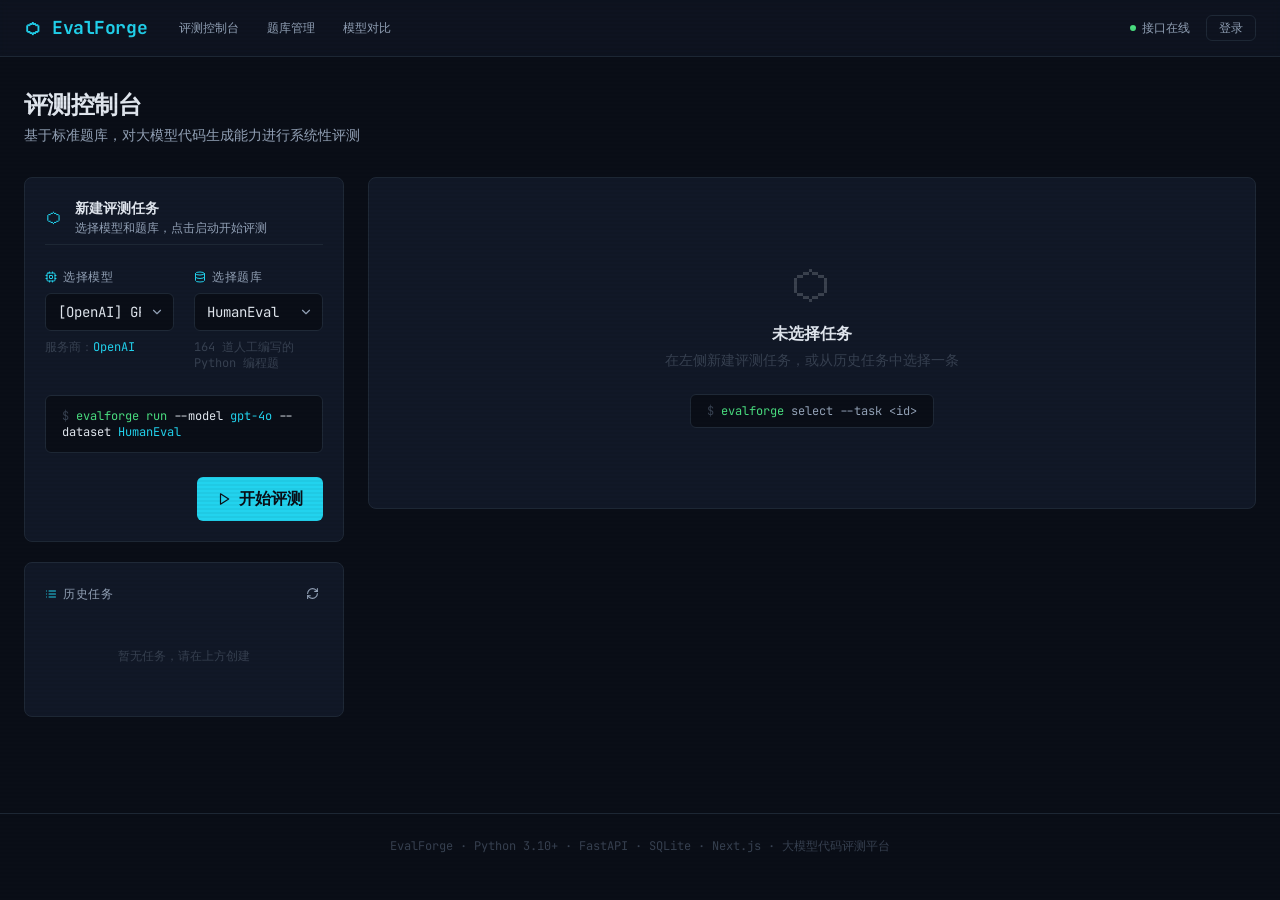
==== kuuga/index.html @ 021571e6 "deploy: add EvalForge to /kuuga" ====
<!DOCTYPE html><html lang="zh-CN" class="dark"><head><meta charSet="utf-8"/><meta name="viewport" content="width=device-width, initial-scale=1"/><link rel="stylesheet" href="/kuuga/_next/static/css/1db2085c0e222f49.css" data-precedence="next"/><link rel="preload" as="script" fetchPriority="low" href="/kuuga/_next/static/chunks/webpack-a33e445edca22d2d.js"/><script src="/kuuga/_next/static/chunks/fd9d1056-e521439725319f04.js" async=""></script><script src="/kuuga/_next/static/chunks/23-92d4c357ba23a2ea.js" async=""></script><script src="/kuuga/_next/static/chunks/main-app-7bcfa0a46aa1fc59.js" async=""></script><script src="/kuuga/_next/static/chunks/472-42171ffdb9d1fa2c.js" async=""></script><script src="/kuuga/_next/static/chunks/723-6bcc65c10336c6e2.js" async=""></script><script src="/kuuga/_next/static/chunks/619-507f4618a5c5f058.js" async=""></script><script src="/kuuga/_next/static/chunks/app/page-e8e58f5ab93579c0.js" async=""></script><script src="/kuuga/_next/static/chunks/291-35039726b0ab6bb2.js" async=""></script><script src="/kuuga/_next/static/chunks/app/layout-30c3299426cb5853.js" async=""></script><title>EvalForge — 大模型代码评测平台</title><meta name="description" content="大规模评测大模型代码生成质量"/><script src="/kuuga/_next/static/chunks/polyfills-78c92fac7aa8fdd8.js" noModule=""></script></head><body class="scanlines min-h-screen"><header class="border-b border-forge-border bg-forge-surface/60 backdrop-blur-sm sticky top-0 z-50"><div class="max-w-7xl mx-auto px-6 h-14 flex items-center justify-between"><div class="flex items-center gap-5"><a class="text-forge-accent font-bold text-lg tracking-tight hover:brightness-110" href="/kuuga/">⬡ EvalForge</a><nav class="hidden sm:flex items-center gap-1"><a class="px-3 py-1.5 rounded-md text-xs text-forge-subtext hover:text-forge-text hover:bg-forge-muted/20 transition-colors" href="/kuuga/">评测控制台</a><a class="px-3 py-1.5 rounded-md text-xs text-forge-subtext hover:text-forge-text hover:bg-forge-muted/20 transition-colors" href="/kuuga/questions/">题库管理</a><a class="px-3 py-1.5 rounded-md text-xs text-forge-subtext hover:text-forge-text hover:bg-forge-muted/20 transition-colors" href="/kuuga/compare/">模型对比</a></nav></div><div class="flex items-center gap-4 text-xs text-forge-subtext"><span class="flex items-center gap-1.5"><span class="w-1.5 h-1.5 rounded-full bg-forge-green animate-pulse-slow"></span>接口在线</span><span class="text-forge-muted">…</span></div></div></header><main class="max-w-7xl mx-auto px-6 py-8"><div class="space-y-8"><div class="space-y-1"><h1 class="text-2xl font-bold text-forge-text tracking-tight">评测控制台</h1><p class="text-forge-subtext text-sm">基于标准题库，对大模型代码生成能力进行系统性评测</p></div><div class="grid grid-cols-1 lg:grid-cols-[320px_1fr] gap-6 items-start"><div class="space-y-5"><form class="card space-y-6"><div class="flex items-center gap-3 pb-2 border-b border-forge-border"><span class="text-forge-accent text-lg">⬡</span><div><h2 class="text-forge-text font-semibold text-sm">新建评测任务</h2><p class="text-forge-subtext text-xs mt-0.5">选择模型和题库，点击启动开始评测</p></div></div><div class="grid grid-cols-1 sm:grid-cols-2 gap-5"><div class="space-y-2"><label class="flex items-center gap-1.5 text-xs text-forge-subtext uppercase tracking-wider"><svg xmlns="http://www.w3.org/2000/svg" width="12" height="12" viewBox="0 0 24 24" fill="none" stroke="currentColor" stroke-width="2" stroke-linecap="round" stroke-linejoin="round" class="lucide lucide-cpu text-forge-accent"><rect width="16" height="16" x="4" y="4" rx="2"></rect><rect width="6" height="6" x="9" y="9" rx="1"></rect><path d="M15 2v2"></path><path d="M15 20v2"></path><path d="M2 15h2"></path><path d="M2 9h2"></path><path d="M20 15h2"></path><path d="M20 9h2"></path><path d="M9 2v2"></path><path d="M9 20v2"></path></svg>选择模型</label><div class="relative"><select class="input appearance-none pr-8 cursor-pointer"><option value="gpt-4o" selected="">[<!-- -->OpenAI<!-- -->] <!-- -->GPT-4o</option><option value="gpt-4o-mini">[<!-- -->OpenAI<!-- -->] <!-- -->GPT-4o mini</option><option value="deepseek-coder">[<!-- -->DeepSeek<!-- -->] <!-- -->DeepSeek Coder</option><option value="deepseek-chat">[<!-- -->DeepSeek<!-- -->] <!-- -->DeepSeek Chat</option><option value="moonshot-v1-8k">[<!-- -->Moonshot<!-- -->] <!-- -->Moonshot v1-8k</option><option value="qwen2.5-coder-7b">[<!-- -->Alibaba<!-- -->] <!-- -->Qwen2.5 Coder 7B</option></select><svg xmlns="http://www.w3.org/2000/svg" width="14" height="14" viewBox="0 0 24 24" fill="none" stroke="currentColor" stroke-width="2" stroke-linecap="round" stroke-linejoin="round" class="lucide lucide-chevron-down absolute right-2.5 top-1/2 -translate-y-1/2 text-forge-subtext pointer-events-none"><path d="m6 9 6 6 6-6"></path></svg></div><p class="text-xs text-forge-muted">服务商：<span class="text-forge-accent">OpenAI</span></p></div><div class="space-y-2"><label class="flex items-center gap-1.5 text-xs text-forge-subtext uppercase tracking-wider"><svg xmlns="http://www.w3.org/2000/svg" width="12" height="12" viewBox="0 0 24 24" fill="none" stroke="currentColor" stroke-width="2" stroke-linecap="round" stroke-linejoin="round" class="lucide lucide-database text-forge-accent"><ellipse cx="12" cy="5" rx="9" ry="3"></ellipse><path d="M3 5V19A9 3 0 0 0 21 19V5"></path><path d="M3 12A9 3 0 0 0 21 12"></path></svg>选择题库</label><div class="relative"><select class="input appearance-none pr-8 cursor-pointer"><option value="HumanEval" selected="">HumanEval</option><option value="MBPP">MBPP</option><option value="LeetCode-Easy">LeetCode 简单级</option><option value="Custom">自定义题库</option></select><svg xmlns="http://www.w3.org/2000/svg" width="14" height="14" viewBox="0 0 24 24" fill="none" stroke="currentColor" stroke-width="2" stroke-linecap="round" stroke-linejoin="round" class="lucide lucide-chevron-down absolute right-2.5 top-1/2 -translate-y-1/2 text-forge-subtext pointer-events-none"><path d="m6 9 6 6 6-6"></path></svg></div><p class="text-xs text-forge-muted">164 道人工编写的 Python 编程题</p></div></div><div class="bg-forge-bg border border-forge-border rounded-md px-4 py-3 font-mono text-xs text-forge-subtext"><span class="text-forge-muted">$ </span><span class="text-forge-green">evalforge run</span><span class="text-forge-text"> --model </span><span class="text-forge-accent">gpt-4o</span><span class="text-forge-text"> --dataset </span><span class="text-forge-accent">HumanEval</span></div><div class="flex justify-end"><button type="submit" class="btn-primary flex items-center gap-2"><svg xmlns="http://www.w3.org/2000/svg" width="14" height="14" viewBox="0 0 24 24" fill="none" stroke="currentColor" stroke-width="2" stroke-linecap="round" stroke-linejoin="round" class="lucide lucide-play"><polygon points="6 3 20 12 6 21 6 3"></polygon></svg>开始评测</button></div></form><div class="card space-y-3"><div class="flex items-center justify-between"><h3 class="text-xs uppercase tracking-wider text-forge-subtext flex items-center gap-1.5"><svg xmlns="http://www.w3.org/2000/svg" width="12" height="12" viewBox="0 0 24 24" fill="none" stroke="currentColor" stroke-width="2" stroke-linecap="round" stroke-linejoin="round" class="lucide lucide-list text-forge-accent"><line x1="8" x2="21" y1="6" y2="6"></line><line x1="8" x2="21" y1="12" y2="12"></line><line x1="8" x2="21" y1="18" y2="18"></line><line x1="3" x2="3.01" y1="6" y2="6"></line><line x1="3" x2="3.01" y1="12" y2="12"></line><line x1="3" x2="3.01" y1="18" y2="18"></line></svg>历史任务</h3><button class="text-forge-subtext hover:text-forge-accent transition-colors p-1 rounded" title="Refresh"><svg xmlns="http://www.w3.org/2000/svg" width="13" height="13" viewBox="0 0 24 24" fill="none" stroke="currentColor" stroke-width="2" stroke-linecap="round" stroke-linejoin="round" class="lucide lucide-refresh-cw"><path d="M3 12a9 9 0 0 1 9-9 9.75 9.75 0 0 1 6.74 2.74L21 8"></path><path d="M21 3v5h-5"></path><path d="M21 12a9 9 0 0 1-9 9 9.75 9.75 0 0 1-6.74-2.74L3 16"></path><path d="M8 16H3v5"></path></svg></button></div><div class="text-center py-8 text-forge-muted text-xs">暂无任务，请在上方创建</div></div></div><div class="space-y-5"><div class="card flex flex-col items-center justify-center py-20 text-center gap-4"><div class="text-5xl opacity-20 select-none">⬡</div><div><p class="text-forge-text font-semibold mb-1">未选择任务</p><p class="text-forge-muted text-sm">在左侧新建评测任务，或从历史任务中选择一条</p></div><div class="mt-2 font-mono text-xs text-forge-muted bg-forge-bg border border-forge-border rounded-md px-4 py-2"><span class="text-forge-muted">$ </span><span class="text-forge-green">evalforge</span><span class="text-forge-subtext"> select --task &lt;id&gt;</span></div></div></div></div></div></main><footer class="border-t border-forge-border mt-16 py-6 text-center text-xs text-forge-muted">EvalForge · Python 3.10+ · FastAPI · SQLite · Next.js · 大模型代码评测平台</footer><script src="/kuuga/_next/static/chunks/webpack-a33e445edca22d2d.js" async=""></script><script>(self.__next_f=self.__next_f||[]).push([0]);self.__next_f.push([2,null])</script><script>self.__next_f.push([1,"1:HL[\"/kuuga/_next/static/css/1db2085c0e222f49.css\",\"style\"]\n"])</script><script>self.__next_f.push([1,"2:I[95751,[],\"\"]\n4:I[66513,[],\"ClientPageRoot\"]\n5:I[2103,[\"472\",\"static/chunks/472-42171ffdb9d1fa2c.js\",\"723\",\"static/chunks/723-6bcc65c10336c6e2.js\",\"619\",\"static/chunks/619-507f4618a5c5f058.js\",\"931\",\"static/chunks/app/page-e8e58f5ab93579c0.js\"],\"default\"]\n6:I[93463,[\"291\",\"static/chunks/291-35039726b0ab6bb2.js\",\"185\",\"static/chunks/app/layout-30c3299426cb5853.js\"],\"AuthProvider\"]\n7:I[231,[\"291\",\"static/chunks/291-35039726b0ab6bb2.js\",\"185\",\"static/chunks/app/layout-30c3299426cb5853.js\"],\"\"]\n8:I[15423,[\"291\",\"static/chunks/291-35039726b0ab6bb2.js\",\"185\",\"static/chunks/app/layout-30c3299426cb5853.js\"],\"default\"]\n9:I[39275,[],\"\"]\na:I[61343,[],\"\"]\nc:I[76130,[],\"\"]\nd:[]\n"])</script><script>self.__next_f.push([1,"0:[[[\"$\",\"link\",\"0\",{\"rel\":\"stylesheet\",\"href\":\"/kuuga/_next/static/css/1db2085c0e222f49.css\",\"precedence\":\"next\",\"crossOrigin\":\"$undefined\"}]],[\"$\",\"$L2\",null,{\"buildId\":\"2Ijlo52QuYj4Uz0KftHWC\",\"assetPrefix\":\"/kuuga\",\"initialCanonicalUrl\":\"/\",\"initialTree\":[\"\",{\"children\":[\"__PAGE__\",{}]},\"$undefined\",\"$undefined\",true],\"initialSeedData\":[\"\",{\"children\":[\"__PAGE__\",{},[[\"$L3\",[\"$\",\"$L4\",null,{\"props\":{\"params\":{},\"searchParams\":{}},\"Component\":\"$5\"}]],null],null]},[[\"$\",\"html\",null,{\"lang\":\"zh-CN\",\"className\":\"dark\",\"children\":[\"$\",\"body\",null,{\"className\":\"scanlines min-h-screen\",\"children\":[\"$\",\"$L6\",null,{\"children\":[[\"$\",\"header\",null,{\"className\":\"border-b border-forge-border bg-forge-surface/60 backdrop-blur-sm sticky top-0 z-50\",\"children\":[\"$\",\"div\",null,{\"className\":\"max-w-7xl mx-auto px-6 h-14 flex items-center justify-between\",\"children\":[[\"$\",\"div\",null,{\"className\":\"flex items-center gap-5\",\"children\":[[\"$\",\"$L7\",null,{\"href\":\"/\",\"className\":\"text-forge-accent font-bold text-lg tracking-tight hover:brightness-110\",\"children\":\"⬡ EvalForge\"}],[\"$\",\"nav\",null,{\"className\":\"hidden sm:flex items-center gap-1\",\"children\":[[\"$\",\"$L7\",null,{\"href\":\"/\",\"className\":\"px-3 py-1.5 rounded-md text-xs text-forge-subtext hover:text-forge-text hover:bg-forge-muted/20 transition-colors\",\"children\":\"评测控制台\"}],[\"$\",\"$L7\",null,{\"href\":\"/questions\",\"className\":\"px-3 py-1.5 rounded-md text-xs text-forge-subtext hover:text-forge-text hover:bg-forge-muted/20 transition-colors\",\"children\":\"题库管理\"}],[\"$\",\"$L7\",null,{\"href\":\"/compare\",\"className\":\"px-3 py-1.5 rounded-md text-xs text-forge-subtext hover:text-forge-text hover:bg-forge-muted/20 transition-colors\",\"children\":\"模型对比\"}]]}]]}],[\"$\",\"div\",null,{\"className\":\"flex items-center gap-4 text-xs text-forge-subtext\",\"children\":[[\"$\",\"span\",null,{\"className\":\"flex items-center gap-1.5\",\"children\":[[\"$\",\"span\",null,{\"className\":\"w-1.5 h-1.5 rounded-full bg-forge-green animate-pulse-slow\"}],\"接口在线\"]}],[\"$\",\"$L8\",null,{}]]}]]}]}],[\"$\",\"main\",null,{\"className\":\"max-w-7xl mx-auto px-6 py-8\",\"children\":[\"$\",\"$L9\",null,{\"parallelRouterKey\":\"children\",\"segmentPath\":[\"children\"],\"error\":\"$undefined\",\"errorStyles\":\"$undefined\",\"errorScripts\":\"$undefined\",\"template\":[\"$\",\"$La\",null,{}],\"templateStyles\":\"$undefined\",\"templateScripts\":\"$undefined\",\"notFound\":[[\"$\",\"title\",null,{\"children\":\"404: This page could not be found.\"}],[\"$\",\"div\",null,{\"style\":{\"fontFamily\":\"system-ui,\\\"Segoe UI\\\",Roboto,Helvetica,Arial,sans-serif,\\\"Apple Color Emoji\\\",\\\"Segoe UI Emoji\\\"\",\"height\":\"100vh\",\"textAlign\":\"center\",\"display\":\"flex\",\"flexDirection\":\"column\",\"alignItems\":\"center\",\"justifyContent\":\"center\"},\"children\":[\"$\",\"div\",null,{\"children\":[[\"$\",\"style\",null,{\"dangerouslySetInnerHTML\":{\"__html\":\"body{color:#000;background:#fff;margin:0}.next-error-h1{border-right:1px solid rgba(0,0,0,.3)}@media (prefers-color-scheme:dark){body{color:#fff;background:#000}.next-error-h1{border-right:1px solid rgba(255,255,255,.3)}}\"}}],[\"$\",\"h1\",null,{\"className\":\"next-error-h1\",\"style\":{\"display\":\"inline-block\",\"margin\":\"0 20px 0 0\",\"padding\":\"0 23px 0 0\",\"fontSize\":24,\"fontWeight\":500,\"verticalAlign\":\"top\",\"lineHeight\":\"49px\"},\"children\":\"404\"}],[\"$\",\"div\",null,{\"style\":{\"display\":\"inline-block\"},\"children\":[\"$\",\"h2\",null,{\"style\":{\"fontSize\":14,\"fontWeight\":400,\"lineHeight\":\"49px\",\"margin\":0},\"children\":\"This page could not be found.\"}]}]]}]}]],\"notFoundStyles\":[],\"styles\":null}]}],[\"$\",\"footer\",null,{\"className\":\"border-t border-forge-border mt-16 py-6 text-center text-xs text-forge-muted\",\"children\":\"EvalForge · Python 3.10+ · FastAPI · SQLite · Next.js · 大模型代码评测平台\"}]]}]}]}],null],null],\"couldBeIntercepted\":false,\"initialHead\":[false,\"$Lb\"],\"globalErrorComponent\":\"$c\",\"missingSlots\":\"$Wd\"}]]\n"])</script><script>self.__next_f.push([1,"b:[[\"$\",\"meta\",\"0\",{\"name\":\"viewport\",\"content\":\"width=device-width, initial-scale=1\"}],[\"$\",\"meta\",\"1\",{\"charSet\":\"utf-8\"}],[\"$\",\"title\",\"2\",{\"children\":\"EvalForge — 大模型代码评测平台\"}],[\"$\",\"meta\",\"3\",{\"name\":\"description\",\"content\":\"大规模评测大模型代码生成质量\"}]]\n3:null\n"])</script></body></html>
---- kuuga/_next/static/css/1db2085c0e222f49.css ----
@import url("https://fonts.googleapis.com/css2?family=JetBrains+Mono:wght@300;400;500;600;700&display=swap");*,:after,:before{--tw-border-spacing-x:0;--tw-border-spacing-y:0;--tw-translate-x:0;--tw-translate-y:0;--tw-rotate:0;--tw-skew-x:0;--tw-skew-y:0;--tw-scale-x:1;--tw-scale-y:1;--tw-pan-x: ;--tw-pan-y: ;--tw-pinch-zoom: ;--tw-scroll-snap-strictness:proximity;--tw-gradient-from-position: ;--tw-gradient-via-position: ;--tw-gradient-to-position: ;--tw-ordinal: ;--tw-slashed-zero: ;--tw-numeric-figure: ;--tw-numeric-spacing: ;--tw-numeric-fraction: ;--tw-ring-inset: ;--tw-ring-offset-width:0px;--tw-ring-offset-color:#fff;--tw-ring-color:rgba(59,130,246,.5);--tw-ring-offset-shadow:0 0 #0000;--tw-ring-shadow:0 0 #0000;--tw-shadow:0 0 #0000;--tw-shadow-colored:0 0 #0000;--tw-blur: ;--tw-brightness: ;--tw-contrast: ;--tw-grayscale: ;--tw-hue-rotate: ;--tw-invert: ;--tw-saturate: ;--tw-sepia: ;--tw-drop-shadow: ;--tw-backdrop-blur: ;--tw-backdrop-brightness: ;--tw-backdrop-contrast: ;--tw-backdrop-grayscale: ;--tw-backdrop-hue-rotate: ;--tw-backdrop-invert: ;--tw-backdrop-opacity: ;--tw-backdrop-saturate: ;--tw-backdrop-sepia: ;--tw-contain-size: ;--tw-contain-layout: ;--tw-contain-paint: ;--tw-contain-style: }::backdrop{--tw-border-spacing-x:0;--tw-border-spacing-y:0;--tw-translate-x:0;--tw-translate-y:0;--tw-rotate:0;--tw-skew-x:0;--tw-skew-y:0;--tw-scale-x:1;--tw-scale-y:1;--tw-pan-x: ;--tw-pan-y: ;--tw-pinch-zoom: ;--tw-scroll-snap-strictness:proximity;--tw-gradient-from-position: ;--tw-gradient-via-position: ;--tw-gradient-to-position: ;--tw-ordinal: ;--tw-slashed-zero: ;--tw-numeric-figure: ;--tw-numeric-spacing: ;--tw-numeric-fraction: ;--tw-ring-inset: ;--tw-ring-offset-width:0px;--tw-ring-offset-color:#fff;--tw-ring-color:rgba(59,130,246,.5);--tw-ring-offset-shadow:0 0 #0000;--tw-ring-shadow:0 0 #0000;--tw-shadow:0 0 #0000;--tw-shadow-colored:0 0 #0000;--tw-blur: ;--tw-brightness: ;--tw-contrast: ;--tw-grayscale: ;--tw-hue-rotate: ;--tw-invert: ;--tw-saturate: ;--tw-sepia: ;--tw-drop-shadow: ;--tw-backdrop-blur: ;--tw-backdrop-brightness: ;--tw-backdrop-contrast: ;--tw-backdrop-grayscale: ;--tw-backdrop-hue-rotate: ;--tw-backdrop-invert: ;--tw-backdrop-opacity: ;--tw-backdrop-saturate: ;--tw-backdrop-sepia: ;--tw-contain-size: ;--tw-contain-layout: ;--tw-contain-paint: ;--tw-contain-style: }

/*
! tailwindcss v3.4.19 | MIT License | https://tailwindcss.com
*/*,:after,:before{box-sizing:border-box;border:0 solid #e5e7eb}:after,:before{--tw-content:""}:host,html{line-height:1.5;-webkit-text-size-adjust:100%;-moz-tab-size:4;-o-tab-size:4;tab-size:4;font-family:ui-sans-serif,system-ui,sans-serif,Apple Color Emoji,Segoe UI Emoji,Segoe UI Symbol,Noto Color Emoji;font-feature-settings:normal;font-variation-settings:normal;-webkit-tap-highlight-color:transparent}body{margin:0;line-height:inherit}hr{height:0;color:inherit;border-top-width:1px}abbr:where([title]){-webkit-text-decoration:underline dotted;text-decoration:underline dotted}h1,h2,h3,h4,h5,h6{font-size:inherit;font-weight:inherit}a{color:inherit;text-decoration:inherit}b,strong{font-weight:bolder}code,kbd,pre,samp{font-family:JetBrains Mono,Fira Code,Cascadia Code,ui-monospace,monospace;font-feature-settings:normal;font-variation-settings:normal;font-size:1em}small{font-size:80%}sub,sup{font-size:75%;line-height:0;position:relative;vertical-align:baseline}sub{bottom:-.25em}sup{top:-.5em}table{text-indent:0;border-color:inherit;border-collapse:collapse}button,input,optgroup,select,textarea{font-family:inherit;font-feature-settings:inherit;font-variation-settings:inherit;font-size:100%;font-weight:inherit;line-height:inherit;letter-spacing:inherit;color:inherit;margin:0;padding:0}button,select{text-transform:none}button,input:where([type=button]),input:where([type=reset]),input:where([type=submit]){-webkit-appearance:button;background-color:transparent;background-image:none}:-moz-focusring{outline:auto}:-moz-ui-invalid{box-shadow:none}progress{vertical-align:baseline}::-webkit-inner-spin-button,::-webkit-outer-spin-button{height:auto}[type=search]{-webkit-appearance:textfield;outline-offset:-2px}::-webkit-search-decoration{-webkit-appearance:none}::-webkit-file-upload-button{-webkit-appearance:button;font:inherit}summary{display:list-item}blockquote,dd,dl,figure,h1,h2,h3,h4,h5,h6,hr,p,pre{margin:0}fieldset{margin:0}fieldset,legend{padding:0}menu,ol,ul{list-style:none;margin:0;padding:0}dialog{padding:0}textarea{resize:vertical}input::-moz-placeholder,textarea::-moz-placeholder{opacity:1;color:#9ca3af}input::placeholder,textarea::placeholder{opacity:1;color:#9ca3af}[role=button],button{cursor:pointer}:disabled{cursor:default}audio,canvas,embed,iframe,img,object,svg,video{display:block;vertical-align:middle}img,video{max-width:100%;height:auto}[hidden]:where(:not([hidden=until-found])){display:none}.card{border-radius:.5rem;border-width:1px;--tw-border-opacity:1;border-color:rgb(31 41 55/var(--tw-border-opacity,1));--tw-bg-opacity:1;background-color:rgb(17 24 39/var(--tw-bg-opacity,1));padding:1.25rem}.btn-primary{border-radius:.375rem;--tw-bg-opacity:1;background-color:rgb(34 211 238/var(--tw-bg-opacity,1));padding:.625rem 1.25rem;font-weight:600;--tw-text-opacity:1;color:rgb(10 14 23/var(--tw-text-opacity,1));transition-property:all;transition-timing-function:cubic-bezier(.4,0,.2,1);transition-duration:.15s}.btn-primary:hover{--tw-brightness:brightness(1.1);filter:var(--tw-blur) var(--tw-brightness) var(--tw-contrast) var(--tw-grayscale) var(--tw-hue-rotate) var(--tw-invert) var(--tw-saturate) var(--tw-sepia) var(--tw-drop-shadow)}.btn-primary:active{--tw-scale-x:.95;--tw-scale-y:.95;transform:translate(var(--tw-translate-x),var(--tw-translate-y)) rotate(var(--tw-rotate)) skewX(var(--tw-skew-x)) skewY(var(--tw-skew-y)) scaleX(var(--tw-scale-x)) scaleY(var(--tw-scale-y))}.btn-primary:disabled{cursor:not-allowed;opacity:.4}.btn-ghost{border-radius:.375rem;border-width:1px;border-color:rgb(31 41 55/var(--tw-border-opacity,1));padding:.5rem 1rem;font-size:.875rem;line-height:1.25rem;color:rgb(148 163 184/var(--tw-text-opacity,1));transition-property:color,background-color,border-color,text-decoration-color,fill,stroke;transition-timing-function:cubic-bezier(.4,0,.2,1);transition-duration:.15s}.btn-ghost,.btn-ghost:hover{--tw-border-opacity:1;--tw-text-opacity:1}.btn-ghost:hover{border-color:rgb(34 211 238/var(--tw-border-opacity,1));color:rgb(34 211 238/var(--tw-text-opacity,1))}.input{width:100%;border-radius:.375rem;border-width:1px;--tw-border-opacity:1;border-color:rgb(31 41 55/var(--tw-border-opacity,1));--tw-bg-opacity:1;background-color:rgb(10 14 23/var(--tw-bg-opacity,1));padding:.5rem .75rem;font-size:.875rem;line-height:1.25rem;--tw-text-opacity:1;color:rgb(226 232 240/var(--tw-text-opacity,1));transition-property:color,background-color,border-color,text-decoration-color,fill,stroke;transition-timing-function:cubic-bezier(.4,0,.2,1);transition-duration:.15s}.input:focus{--tw-border-opacity:1;border-color:rgb(34 211 238/var(--tw-border-opacity,1));outline:2px solid transparent;outline-offset:2px}.badge-pass{border-radius:.25rem;border-width:1px;border-color:rgb(20 83 45/var(--tw-border-opacity,1));background-color:rgb(5 46 22/var(--tw-bg-opacity,1));color:rgb(74 222 128/var(--tw-text-opacity,1))}.badge-fail,.badge-pass{display:inline-flex;align-items:center;gap:.25rem;--tw-border-opacity:1;--tw-bg-opacity:1;padding:.125rem .5rem;font-size:.75rem;line-height:1rem;font-weight:500;--tw-text-opacity:1}.badge-fail{border-radius:.25rem;border-width:1px;border-color:rgb(127 29 29/var(--tw-border-opacity,1));background-color:rgb(69 10 10/var(--tw-bg-opacity,1));color:rgb(248 113 113/var(--tw-text-opacity,1))}.badge-pending{display:inline-flex;align-items:center;gap:.25rem;border-radius:.25rem;border-width:1px;--tw-border-opacity:1;border-color:rgb(113 63 18/var(--tw-border-opacity,1));--tw-bg-opacity:1;background-color:rgb(66 32 6/var(--tw-bg-opacity,1));padding:.125rem .5rem;font-size:.75rem;line-height:1rem;font-weight:500;--tw-text-opacity:1;color:rgb(250 204 21/var(--tw-text-opacity,1))}.pointer-events-none{pointer-events:none}.fixed{position:fixed}.absolute{position:absolute}.relative{position:relative}.sticky{position:sticky}.inset-0{inset:0}.inset-y-0{top:0;bottom:0}.left-0{left:0}.left-3{left:.75rem}.right-2{right:.5rem}.right-2\.5{right:.625rem}.top-0{top:0}.top-1\/2{top:50%}.z-50{z-index:50}.-mx-5{margin-left:-1.25rem;margin-right:-1.25rem}.mx-auto{margin-left:auto;margin-right:auto}.-mb-px{margin-bottom:-1px}.mb-0\.5{margin-bottom:.125rem}.mb-1{margin-bottom:.25rem}.mb-2{margin-bottom:.5rem}.mb-3{margin-bottom:.75rem}.mb-4{margin-bottom:1rem}.mb-6{margin-bottom:1.5rem}.mb-8{margin-bottom:2rem}.ml-1{margin-left:.25rem}.ml-auto{margin-left:auto}.mr-1{margin-right:.25rem}.mt-0\.5{margin-top:.125rem}.mt-1{margin-top:.25rem}.mt-1\.5{margin-top:.375rem}.mt-16{margin-top:4rem}.mt-2{margin-top:.5rem}.mt-2\.5{margin-top:.625rem}.mt-4{margin-top:1rem}.block{display:block}.inline-block{display:inline-block}.flex{display:flex}.table{display:table}.grid{display:grid}.hidden{display:none}.h-1\.5{height:.375rem}.h-10{height:2.5rem}.h-14{height:3.5rem}.h-2{height:.5rem}.h-2\.5{height:.625rem}.h-3{height:.75rem}.h-3\.5{height:.875rem}.h-4{height:1rem}.h-48{height:12rem}.h-52{height:13rem}.h-56{height:14rem}.h-64{height:16rem}.h-7{height:1.75rem}.max-h-\[85vh\]{max-height:85vh}.max-h-\[90vh\]{max-height:90vh}.min-h-\[70vh\]{min-height:70vh}.min-h-screen{min-height:100vh}.w-1\.5{width:.375rem}.w-10{width:2.5rem}.w-16{width:4rem}.w-2{width:.5rem}.w-2\.5{width:.625rem}.w-20{width:5rem}.w-24{width:6rem}.w-28{width:7rem}.w-3{width:.75rem}.w-3\.5{width:.875rem}.w-32{width:8rem}.w-4{width:1rem}.w-full{width:100%}.min-w-0{min-width:0}.min-w-\[160px\]{min-width:160px}.max-w-2xl{max-width:42rem}.max-w-3xl{max-width:48rem}.max-w-7xl{max-width:80rem}.max-w-sm{max-width:24rem}.max-w-xs{max-width:20rem}.flex-1{flex:1 1 0%}.flex-shrink-0{flex-shrink:0}.-translate-y-1\/2{--tw-translate-y:-50%}.-translate-y-1\/2,.translate-x-0\.5{transform:translate(var(--tw-translate-x),var(--tw-translate-y)) rotate(var(--tw-rotate)) skewX(var(--tw-skew-x)) skewY(var(--tw-skew-y)) scaleX(var(--tw-scale-x)) scaleY(var(--tw-scale-y))}.translate-x-0\.5{--tw-translate-x:0.125rem}@keyframes shimmer{0%{transform:translateX(-100%)}to{transform:translateX(100%)}}.animate-\[shimmer_1\.5s_ease-in-out_infinite\]{animation:shimmer 1.5s ease-in-out infinite}.animate-pulse{animation:pulse 2s cubic-bezier(.4,0,.6,1) infinite}@keyframes pulse{50%{opacity:.5}}.animate-pulse-slow{animation:pulse 3s cubic-bezier(.4,0,.6,1) infinite}@keyframes spin{to{transform:rotate(1turn)}}.animate-spin{animation:spin 1s linear infinite}.cursor-not-allowed{cursor:not-allowed}.cursor-pointer{cursor:pointer}.select-none{-webkit-user-select:none;-moz-user-select:none;user-select:none}.resize-none{resize:none}.appearance-none{-webkit-appearance:none;-moz-appearance:none;appearance:none}.grid-cols-1{grid-template-columns:repeat(1,minmax(0,1fr))}.grid-cols-2{grid-template-columns:repeat(2,minmax(0,1fr))}.flex-col{flex-direction:column}.flex-wrap{flex-wrap:wrap}.items-start{align-items:flex-start}.items-center{align-items:center}.justify-end{justify-content:flex-end}.justify-center{justify-content:center}.justify-between{justify-content:space-between}.gap-1{gap:.25rem}.gap-1\.5{gap:.375rem}.gap-2{gap:.5rem}.gap-3{gap:.75rem}.gap-4{gap:1rem}.gap-5{gap:1.25rem}.gap-6{gap:1.5rem}.space-y-1>:not([hidden])~:not([hidden]){--tw-space-y-reverse:0;margin-top:calc(.25rem * calc(1 - var(--tw-space-y-reverse)));margin-bottom:calc(.25rem * var(--tw-space-y-reverse))}.space-y-1\.5>:not([hidden])~:not([hidden]){--tw-space-y-reverse:0;margin-top:calc(.375rem * calc(1 - var(--tw-space-y-reverse)));margin-bottom:calc(.375rem * var(--tw-space-y-reverse))}.space-y-2>:not([hidden])~:not([hidden]){--tw-space-y-reverse:0;margin-top:calc(.5rem * calc(1 - var(--tw-space-y-reverse)));margin-bottom:calc(.5rem * var(--tw-space-y-reverse))}.space-y-3>:not([hidden])~:not([hidden]){--tw-space-y-reverse:0;margin-top:calc(.75rem * calc(1 - var(--tw-space-y-reverse)));margin-bottom:calc(.75rem * var(--tw-space-y-reverse))}.space-y-4>:not([hidden])~:not([hidden]){--tw-space-y-reverse:0;margin-top:calc(1rem * calc(1 - var(--tw-space-y-reverse)));margin-bottom:calc(1rem * var(--tw-space-y-reverse))}.space-y-5>:not([hidden])~:not([hidden]){--tw-space-y-reverse:0;margin-top:calc(1.25rem * calc(1 - var(--tw-space-y-reverse)));margin-bottom:calc(1.25rem * var(--tw-space-y-reverse))}.space-y-6>:not([hidden])~:not([hidden]){--tw-space-y-reverse:0;margin-top:calc(1.5rem * calc(1 - var(--tw-space-y-reverse)));margin-bottom:calc(1.5rem * var(--tw-space-y-reverse))}.space-y-8>:not([hidden])~:not([hidden]){--tw-space-y-reverse:0;margin-top:calc(2rem * calc(1 - var(--tw-space-y-reverse)));margin-bottom:calc(2rem * var(--tw-space-y-reverse))}.overflow-hidden{overflow:hidden}.overflow-x-auto{overflow-x:auto}.overflow-y-auto{overflow-y:auto}.truncate{overflow:hidden;text-overflow:ellipsis;white-space:nowrap}.whitespace-pre-wrap{white-space:pre-wrap}.rounded{border-radius:.25rem}.rounded-full{border-radius:9999px}.rounded-lg{border-radius:.5rem}.rounded-md{border-radius:.375rem}.rounded-sm{border-radius:.125rem}.rounded-xl{border-radius:.75rem}.border{border-width:1px}.border-2{border-width:2px}.border-b{border-bottom-width:1px}.border-b-2{border-bottom-width:2px}.border-t{border-top-width:1px}.border-cyan-900\/60{border-color:rgba(22,78,99,.6)}.border-forge-accent{--tw-border-opacity:1;border-color:rgb(34 211 238/var(--tw-border-opacity,1))}.border-forge-accent\/30{border-color:rgba(34,211,238,.3)}.border-forge-accent\/40{border-color:rgba(34,211,238,.4)}.border-forge-accent\/50{border-color:rgba(34,211,238,.5)}.border-forge-bg{--tw-border-opacity:1;border-color:rgb(10 14 23/var(--tw-border-opacity,1))}.border-forge-border{--tw-border-opacity:1;border-color:rgb(31 41 55/var(--tw-border-opacity,1))}.border-forge-border\/50{border-color:rgba(31,41,55,.5)}.border-forge-red\/30{border-color:hsla(0,91%,71%,.3)}.border-green-900\/50{border-color:rgba(20,83,45,.5)}.border-green-900\/60{border-color:rgba(20,83,45,.6)}.border-red-900{--tw-border-opacity:1;border-color:rgb(127 29 29/var(--tw-border-opacity,1))}.border-red-900\/50{border-color:rgba(127,29,29,.5)}.border-red-900\/60{border-color:rgba(127,29,29,.6)}.border-yellow-900\/50{border-color:rgba(113,63,18,.5)}.border-yellow-900\/60{border-color:rgba(113,63,18,.6)}.border-t-transparent{border-top-color:transparent}.bg-black\/70{background-color:rgba(0,0,0,.7)}.bg-cyan-950\/10{background-color:rgba(8,51,68,.1)}.bg-cyan-950\/20{background-color:rgba(8,51,68,.2)}.bg-cyan-950\/30{background-color:rgba(8,51,68,.3)}.bg-cyan-950\/40{background-color:rgba(8,51,68,.4)}.bg-forge-accent{--tw-bg-opacity:1;background-color:rgb(34 211 238/var(--tw-bg-opacity,1))}.bg-forge-bg{--tw-bg-opacity:1;background-color:rgb(10 14 23/var(--tw-bg-opacity,1))}.bg-forge-green{--tw-bg-opacity:1;background-color:rgb(74 222 128/var(--tw-bg-opacity,1))}.bg-forge-muted\/20{background-color:rgba(55,65,81,.2)}.bg-forge-muted\/30{background-color:rgba(55,65,81,.3)}.bg-forge-red{--tw-bg-opacity:1;background-color:rgb(248 113 113/var(--tw-bg-opacity,1))}.bg-forge-red\/10{background-color:hsla(0,91%,71%,.1)}.bg-forge-surface{--tw-bg-opacity:1;background-color:rgb(17 24 39/var(--tw-bg-opacity,1))}.bg-forge-surface\/60{background-color:rgba(17,24,39,.6)}.bg-forge-yellow{--tw-bg-opacity:1;background-color:rgb(250 204 21/var(--tw-bg-opacity,1))}.bg-green-950\/20{background-color:rgba(5,46,22,.2)}.bg-green-950\/40{background-color:rgba(5,46,22,.4)}.bg-red-950\/20{background-color:rgba(69,10,10,.2)}.bg-red-950\/30{background-color:rgba(69,10,10,.3)}.bg-red-950\/40{background-color:rgba(69,10,10,.4)}.bg-red-950\/50{background-color:rgba(69,10,10,.5)}.bg-red-950\/60{background-color:rgba(69,10,10,.6)}.bg-yellow-950\/10{background-color:rgba(66,32,6,.1)}.bg-yellow-950\/20{background-color:rgba(66,32,6,.2)}.bg-yellow-950\/30{background-color:rgba(66,32,6,.3)}.bg-yellow-950\/40{background-color:rgba(66,32,6,.4)}.p-1{padding:.25rem}.p-1\.5{padding:.375rem}.p-2{padding:.5rem}.p-4{padding:1rem}.p-5{padding:1.25rem}.p-6{padding:1.5rem}.px-1\.5{padding-left:.375rem;padding-right:.375rem}.px-2{padding-left:.5rem;padding-right:.5rem}.px-3{padding-left:.75rem;padding-right:.75rem}.px-4{padding-left:1rem;padding-right:1rem}.px-5{padding-left:1.25rem;padding-right:1.25rem}.px-6{padding-left:1.5rem;padding-right:1.5rem}.py-0\.5{padding-top:.125rem;padding-bottom:.125rem}.py-1{padding-top:.25rem;padding-bottom:.25rem}.py-1\.5{padding-top:.375rem;padding-bottom:.375rem}.py-12{padding-top:3rem;padding-bottom:3rem}.py-16{padding-top:4rem;padding-bottom:4rem}.py-2{padding-top:.5rem;padding-bottom:.5rem}.py-2\.5{padding-top:.625rem;padding-bottom:.625rem}.py-20{padding-top:5rem;padding-bottom:5rem}.py-3{padding-top:.75rem;padding-bottom:.75rem}.py-4{padding-top:1rem;padding-bottom:1rem}.py-6{padding-top:1.5rem;padding-bottom:1.5rem}.py-8{padding-top:2rem;padding-bottom:2rem}.pb-2{padding-bottom:.5rem}.pb-4{padding-bottom:1rem}.pl-8{padding-left:2rem}.pr-7{padding-right:1.75rem}.pr-8{padding-right:2rem}.pt-1{padding-top:.25rem}.pt-2{padding-top:.5rem}.pt-3{padding-top:.75rem}.text-left{text-align:left}.text-center{text-align:center}.text-right{text-align:right}.font-mono{font-family:JetBrains Mono,Fira Code,Cascadia Code,ui-monospace,monospace}.text-2xl{font-size:1.5rem;line-height:2rem}.text-3xl{font-size:1.875rem;line-height:2.25rem}.text-4xl{font-size:2.25rem;line-height:2.5rem}.text-5xl{font-size:3rem;line-height:1}.text-\[10px\]{font-size:10px}.text-\[11px\]{font-size:11px}.text-base{font-size:1rem;line-height:1.5rem}.text-lg{font-size:1.125rem;line-height:1.75rem}.text-sm{font-size:.875rem;line-height:1.25rem}.text-xs{font-size:.75rem;line-height:1rem}.font-bold{font-weight:700}.font-medium{font-weight:500}.font-normal{font-weight:400}.font-semibold{font-weight:600}.uppercase{text-transform:uppercase}.italic{font-style:italic}.tabular-nums{--tw-numeric-spacing:tabular-nums;font-variant-numeric:var(--tw-ordinal) var(--tw-slashed-zero) var(--tw-numeric-figure) var(--tw-numeric-spacing) var(--tw-numeric-fraction)}.leading-relaxed{line-height:1.625}.leading-snug{line-height:1.375}.tracking-tight{letter-spacing:-.025em}.tracking-wider{letter-spacing:.05em}.text-black{--tw-text-opacity:1;color:rgb(0 0 0/var(--tw-text-opacity,1))}.text-forge-accent{--tw-text-opacity:1;color:rgb(34 211 238/var(--tw-text-opacity,1))}.text-forge-green{--tw-text-opacity:1;color:rgb(74 222 128/var(--tw-text-opacity,1))}.text-forge-muted{--tw-text-opacity:1;color:rgb(55 65 81/var(--tw-text-opacity,1))}.text-forge-red{--tw-text-opacity:1;color:rgb(248 113 113/var(--tw-text-opacity,1))}.text-forge-subtext{--tw-text-opacity:1;color:rgb(148 163 184/var(--tw-text-opacity,1))}.text-forge-text{--tw-text-opacity:1;color:rgb(226 232 240/var(--tw-text-opacity,1))}.text-forge-yellow{--tw-text-opacity:1;color:rgb(250 204 21/var(--tw-text-opacity,1))}.placeholder-forge-muted::-moz-placeholder{--tw-placeholder-opacity:1;color:rgb(55 65 81/var(--tw-placeholder-opacity,1))}.placeholder-forge-muted::placeholder{--tw-placeholder-opacity:1;color:rgb(55 65 81/var(--tw-placeholder-opacity,1))}.opacity-20{opacity:.2}.opacity-30{opacity:.3}.shadow-2xl{--tw-shadow:0 25px 50px -12px rgba(0,0,0,.25);--tw-shadow-colored:0 25px 50px -12px var(--tw-shadow-color)}.shadow-2xl,.shadow-xl{box-shadow:var(--tw-ring-offset-shadow,0 0 #0000),var(--tw-ring-shadow,0 0 #0000),var(--tw-shadow)}.shadow-xl{--tw-shadow:0 20px 25px -5px rgba(0,0,0,.1),0 8px 10px -6px rgba(0,0,0,.1);--tw-shadow-colored:0 20px 25px -5px var(--tw-shadow-color),0 8px 10px -6px var(--tw-shadow-color)}.filter{filter:var(--tw-blur) var(--tw-brightness) var(--tw-contrast) var(--tw-grayscale) var(--tw-hue-rotate) var(--tw-invert) var(--tw-saturate) var(--tw-sepia) var(--tw-drop-shadow)}.backdrop-blur-sm{--tw-backdrop-blur:blur(4px);backdrop-filter:var(--tw-backdrop-blur) var(--tw-backdrop-brightness) var(--tw-backdrop-contrast) var(--tw-backdrop-grayscale) var(--tw-backdrop-hue-rotate) var(--tw-backdrop-invert) var(--tw-backdrop-opacity) var(--tw-backdrop-saturate) var(--tw-backdrop-sepia)}.transition-all{transition-property:all;transition-timing-function:cubic-bezier(.4,0,.2,1);transition-duration:.15s}.transition-colors{transition-property:color,background-color,border-color,text-decoration-color,fill,stroke;transition-timing-function:cubic-bezier(.4,0,.2,1);transition-duration:.15s}.transition-transform{transition-property:transform;transition-timing-function:cubic-bezier(.4,0,.2,1);transition-duration:.15s}.duration-100{transition-duration:.1s}.duration-150{transition-duration:.15s}.duration-500{transition-duration:.5s}:root{color-scheme:dark}*{box-sizing:border-box}body{background-color:#0a0e17;color:#e2e8f0;font-family:JetBrains Mono,ui-monospace,monospace;-webkit-font-smoothing:antialiased}::-webkit-scrollbar{width:6px;height:6px}::-webkit-scrollbar-track{background:#111827}::-webkit-scrollbar-thumb{background:#374151;border-radius:3px}::-webkit-scrollbar-thumb:hover{background:#4b5563}.scanlines:after{content:"";position:fixed;inset:0;background:repeating-linear-gradient(0deg,transparent,transparent 2px,rgba(0,0,0,.04) 0,rgba(0,0,0,.04) 4px);pointer-events:none;z-index:9999}.last\:border-0:last-child{border-width:0}.hover\:border-forge-accent:hover{--tw-border-opacity:1;border-color:rgb(34 211 238/var(--tw-border-opacity,1))}.hover\:border-forge-muted:hover{--tw-border-opacity:1;border-color:rgb(55 65 81/var(--tw-border-opacity,1))}.hover\:border-forge-red:hover{--tw-border-opacity:1;border-color:rgb(248 113 113/var(--tw-border-opacity,1))}.hover\:bg-forge-border\/20:hover{background-color:rgba(31,41,55,.2)}.hover\:bg-forge-muted\/20:hover{background-color:rgba(55,65,81,.2)}.hover\:bg-red-950\/30:hover{background-color:rgba(69,10,10,.3)}.hover\:bg-red-950\/40:hover{background-color:rgba(69,10,10,.4)}.hover\:text-forge-accent:hover{--tw-text-opacity:1;color:rgb(34 211 238/var(--tw-text-opacity,1))}.hover\:text-forge-red:hover{--tw-text-opacity:1;color:rgb(248 113 113/var(--tw-text-opacity,1))}.hover\:text-forge-text:hover{--tw-text-opacity:1;color:rgb(226 232 240/var(--tw-text-opacity,1))}.hover\:brightness-110:hover{--tw-brightness:brightness(1.1);filter:var(--tw-blur) var(--tw-brightness) var(--tw-contrast) var(--tw-grayscale) var(--tw-hue-rotate) var(--tw-invert) var(--tw-saturate) var(--tw-sepia) var(--tw-drop-shadow)}.focus\:border-forge-accent:focus{--tw-border-opacity:1;border-color:rgb(34 211 238/var(--tw-border-opacity,1))}.focus\:outline-none:focus{outline:2px solid transparent;outline-offset:2px}.disabled\:cursor-not-allowed:disabled{cursor:not-allowed}.disabled\:opacity-50:disabled{opacity:.5}@media (min-width:640px){.sm\:block{display:block}.sm\:flex{display:flex}.sm\:grid-cols-2{grid-template-columns:repeat(2,minmax(0,1fr))}}@media (min-width:768px){.md\:grid-cols-3{grid-template-columns:repeat(3,minmax(0,1fr))}}@media (min-width:1024px){.lg\:w-56{width:14rem}.lg\:grid-cols-4{grid-template-columns:repeat(4,minmax(0,1fr))}.lg\:grid-cols-\[220px_1fr\]{grid-template-columns:220px 1fr}.lg\:grid-cols-\[320px_1fr\]{grid-template-columns:320px 1fr}.lg\:flex-row{flex-direction:row}}@media (min-width:1280px){.xl\:w-80{width:20rem}.xl\:grid-cols-\[auto_1fr\]{grid-template-columns:auto 1fr}}
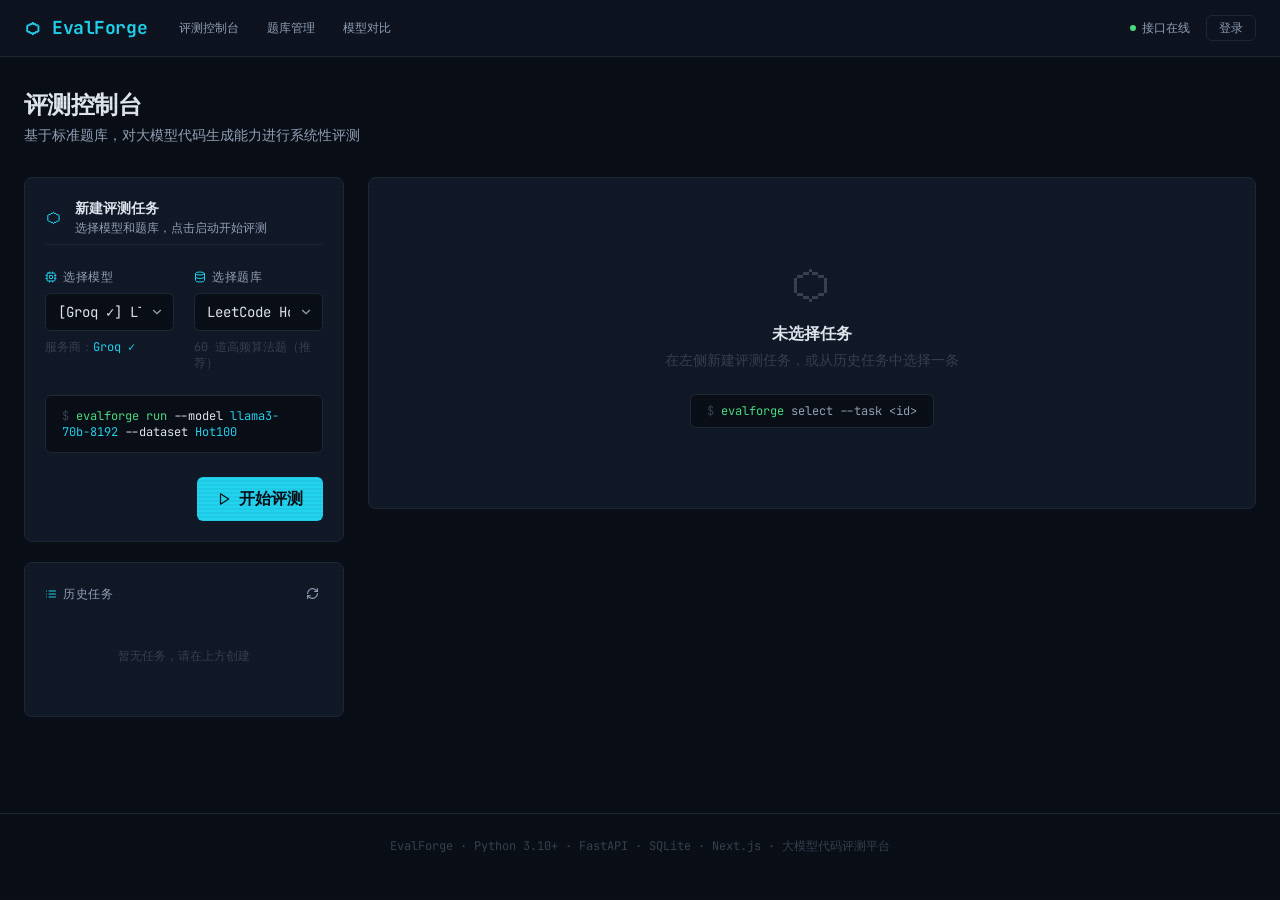
==== commit 351143c6: "feat: add Groq models and Hot100 dataset to EvalForm" ====
--- a/kuuga/index.html
+++ b/kuuga/index.html
@@ -1 +1 @@
-<!DOCTYPE html><html lang="zh-CN" class="dark"><head><meta charSet="utf-8"/><meta name="viewport" content="width=device-width, initial-scale=1"/><link rel="stylesheet" href="/kuuga/_next/static/css/1db2085c0e222f49.css" data-precedence="next"/><link rel="preload" as="script" fetchPriority="low" href="/kuuga/_next/static/chunks/webpack-a33e445edca22d2d.js"/><script src="/kuuga/_next/static/chunks/fd9d1056-e521439725319f04.js" async=""></script><script src="/kuuga/_next/static/chunks/23-92d4c357ba23a2ea.js" async=""></script><script src="/kuuga/_next/static/chunks/main-app-7bcfa0a46aa1fc59.js" async=""></script><script src="/kuuga/_next/static/chunks/472-42171ffdb9d1fa2c.js" async=""></script><script src="/kuuga/_next/static/chunks/723-6bcc65c10336c6e2.js" async=""></script><script src="/kuuga/_next/static/chunks/619-507f4618a5c5f058.js" async=""></script><script src="/kuuga/_next/static/chunks/app/page-e8e58f5ab93579c0.js" async=""></script><script src="/kuuga/_next/static/chunks/291-35039726b0ab6bb2.js" async=""></script><script src="/kuuga/_next/static/chunks/app/layout-30c3299426cb5853.js" async=""></script><title>EvalForge — 大模型代码评测平台</title><meta name="description" content="大规模评测大模型代码生成质量"/><script src="/kuuga/_next/static/chunks/polyfills-78c92fac7aa8fdd8.js" noModule=""></script></head><body class="scanlines min-h-screen"><header class="border-b border-forge-border bg-forge-surface/60 backdrop-blur-sm sticky top-0 z-50"><div class="max-w-7xl mx-auto px-6 h-14 flex items-center justify-between"><div class="flex items-center gap-5"><a class="text-forge-accent font-bold text-lg tracking-tight hover:brightness-110" href="/kuuga/">⬡ EvalForge</a><nav class="hidden sm:flex items-center gap-1"><a class="px-3 py-1.5 rounded-md text-xs text-forge-subtext hover:text-forge-text hover:bg-forge-muted/20 transition-colors" href="/kuuga/">评测控制台</a><a class="px-3 py-1.5 rounded-md text-xs text-forge-subtext hover:text-forge-text hover:bg-forge-muted/20 transition-colors" href="/kuuga/questions/">题库管理</a><a class="px-3 py-1.5 rounded-md text-xs text-forge-subtext hover:text-forge-text hover:bg-forge-muted/20 transition-colors" href="/kuuga/compare/">模型对比</a></nav></div><div class="flex items-center gap-4 text-xs text-forge-subtext"><span class="flex items-center gap-1.5"><span class="w-1.5 h-1.5 rounded-full bg-forge-green animate-pulse-slow"></span>接口在线</span><span class="text-forge-muted">…</span></div></div></header><main class="max-w-7xl mx-auto px-6 py-8"><div class="space-y-8"><div class="space-y-1"><h1 class="text-2xl font-bold text-forge-text tracking-tight">评测控制台</h1><p class="text-forge-subtext text-sm">基于标准题库，对大模型代码生成能力进行系统性评测</p></div><div class="grid grid-cols-1 lg:grid-cols-[320px_1fr] gap-6 items-start"><div class="space-y-5"><form class="card space-y-6"><div class="flex items-center gap-3 pb-2 border-b border-forge-border"><span class="text-forge-accent text-lg">⬡</span><div><h2 class="text-forge-text font-semibold text-sm">新建评测任务</h2><p class="text-forge-subtext text-xs mt-0.5">选择模型和题库，点击启动开始评测</p></div></div><div class="grid grid-cols-1 sm:grid-cols-2 gap-5"><div class="space-y-2"><label class="flex items-center gap-1.5 text-xs text-forge-subtext uppercase tracking-wider"><svg xmlns="http://www.w3.org/2000/svg" width="12" height="12" viewBox="0 0 24 24" fill="none" stroke="currentColor" stroke-width="2" stroke-linecap="round" stroke-linejoin="round" class="lucide lucide-cpu text-forge-accent"><rect width="16" height="16" x="4" y="4" rx="2"></rect><rect width="6" height="6" x="9" y="9" rx="1"></rect><path d="M15 2v2"></path><path d="M15 20v2"></path><path d="M2 15h2"></path><path d="M2 9h2"></path><path d="M20 15h2"></path><path d="M20 9h2"></path><path d="M9 2v2"></path><path d="M9 20v2"></path></svg>选择模型</label><div class="relative"><select class="input appearance-none pr-8 cursor-pointer"><option value="gpt-4o" selected="">[<!-- -->OpenAI<!-- -->] <!-- -->GPT-4o</option><option value="gpt-4o-mini">[<!-- -->OpenAI<!-- -->] <!-- -->GPT-4o mini</option><option value="deepseek-coder">[<!-- -->DeepSeek<!-- -->] <!-- -->DeepSeek Coder</option><option value="deepseek-chat">[<!-- -->DeepSeek<!-- -->] <!-- -->DeepSeek Chat</option><option value="moonshot-v1-8k">[<!-- -->Moonshot<!-- -->] <!-- -->Moonshot v1-8k</option><option value="qwen2.5-coder-7b">[<!-- -->Alibaba<!-- -->] <!-- -->Qwen2.5 Coder 7B</option></select><svg xmlns="http://www.w3.org/2000/svg" width="14" height="14" viewBox="0 0 24 24" fill="none" stroke="currentColor" stroke-width="2" stroke-linecap="round" stroke-linejoin="round" class="lucide lucide-chevron-down absolute right-2.5 top-1/2 -translate-y-1/2 text-forge-subtext pointer-events-none"><path d="m6 9 6 6 6-6"></path></svg></div><p class="text-xs text-forge-muted">服务商：<span class="text-forge-accent">OpenAI</span></p></div><div class="space-y-2"><label class="flex items-center gap-1.5 text-xs text-forge-subtext uppercase tracking-wider"><svg xmlns="http://www.w3.org/2000/svg" width="12" height="12" viewBox="0 0 24 24" fill="none" stroke="currentColor" stroke-width="2" stroke-linecap="round" stroke-linejoin="round" class="lucide lucide-database text-forge-accent"><ellipse cx="12" cy="5" rx="9" ry="3"></ellipse><path d="M3 5V19A9 3 0 0 0 21 19V5"></path><path d="M3 12A9 3 0 0 0 21 12"></path></svg>选择题库</label><div class="relative"><select class="input appearance-none pr-8 cursor-pointer"><option value="HumanEval" selected="">HumanEval</option><option value="MBPP">MBPP</option><option value="LeetCode-Easy">LeetCode 简单级</option><option value="Custom">自定义题库</option></select><svg xmlns="http://www.w3.org/2000/svg" width="14" height="14" viewBox="0 0 24 24" fill="none" stroke="currentColor" stroke-width="2" stroke-linecap="round" stroke-linejoin="round" class="lucide lucide-chevron-down absolute right-2.5 top-1/2 -translate-y-1/2 text-forge-subtext pointer-events-none"><path d="m6 9 6 6 6-6"></path></svg></div><p class="text-xs text-forge-muted">164 道人工编写的 Python 编程题</p></div></div><div class="bg-forge-bg border border-forge-border rounded-md px-4 py-3 font-mono text-xs text-forge-subtext"><span class="text-forge-muted">$ </span><span class="text-forge-green">evalforge run</span><span class="text-forge-text"> --model </span><span class="text-forge-accent">gpt-4o</span><span class="text-forge-text"> --dataset </span><span class="text-forge-accent">HumanEval</span></div><div class="flex justify-end"><button type="submit" class="btn-primary flex items-center gap-2"><svg xmlns="http://www.w3.org/2000/svg" width="14" height="14" viewBox="0 0 24 24" fill="none" stroke="currentColor" stroke-width="2" stroke-linecap="round" stroke-linejoin="round" class="lucide lucide-play"><polygon points="6 3 20 12 6 21 6 3"></polygon></svg>开始评测</button></div></form><div class="card space-y-3"><div class="flex items-center justify-between"><h3 class="text-xs uppercase tracking-wider text-forge-subtext flex items-center gap-1.5"><svg xmlns="http://www.w3.org/2000/svg" width="12" height="12" viewBox="0 0 24 24" fill="none" stroke="currentColor" stroke-width="2" stroke-linecap="round" stroke-linejoin="round" class="lucide lucide-list text-forge-accent"><line x1="8" x2="21" y1="6" y2="6"></line><line x1="8" x2="21" y1="12" y2="12"></line><line x1="8" x2="21" y1="18" y2="18"></line><line x1="3" x2="3.01" y1="6" y2="6"></line><line x1="3" x2="3.01" y1="12" y2="12"></line><line x1="3" x2="3.01" y1="18" y2="18"></line></svg>历史任务</h3><button class="text-forge-subtext hover:text-forge-accent transition-colors p-1 rounded" title="Refresh"><svg xmlns="http://www.w3.org/2000/svg" width="13" height="13" viewBox="0 0 24 24" fill="none" stroke="currentColor" stroke-width="2" stroke-linecap="round" stroke-linejoin="round" class="lucide lucide-refresh-cw"><path d="M3 12a9 9 0 0 1 9-9 9.75 9.75 0 0 1 6.74 2.74L21 8"></path><path d="M21 3v5h-5"></path><path d="M21 12a9 9 0 0 1-9 9 9.75 9.75 0 0 1-6.74-2.74L3 16"></path><path d="M8 16H3v5"></path></svg></button></div><div class="text-center py-8 text-forge-muted text-xs">暂无任务，请在上方创建</div></div></div><div class="space-y-5"><div class="card flex flex-col items-center justify-center py-20 text-center gap-4"><div class="text-5xl opacity-20 select-none">⬡</div><div><p class="text-forge-text font-semibold mb-1">未选择任务</p><p class="text-forge-muted text-sm">在左侧新建评测任务，或从历史任务中选择一条</p></div><div class="mt-2 font-mono text-xs text-forge-muted bg-forge-bg border border-forge-border rounded-md px-4 py-2"><span class="text-forge-muted">$ </span><span class="text-forge-green">evalforge</span><span class="text-forge-subtext"> select --task &lt;id&gt;</span></div></div></div></div></div></main><footer class="border-t border-forge-border mt-16 py-6 text-center text-xs text-forge-muted">EvalForge · Python 3.10+ · FastAPI · SQLite · Next.js · 大模型代码评测平台</footer><script src="/kuuga/_next/static/chunks/webpack-a33e445edca22d2d.js" async=""></script><script>(self.__next_f=self.__next_f||[]).push([0]);self.__next_f.push([2,null])</script><script>self.__next_f.push([1,"1:HL[\"/kuuga/_next/static/css/1db2085c0e222f49.css\",\"style\"]\n"])</script><script>self.__next_f.push([1,"2:I[95751,[],\"\"]\n4:I[66513,[],\"ClientPageRoot\"]\n5:I[2103,[\"472\",\"static/chunks/472-42171ffdb9d1fa2c.js\",\"723\",\"static/chunks/723-6bcc65c10336c6e2.js\",\"619\",\"static/chunks/619-507f4618a5c5f058.js\",\"931\",\"static/chunks/app/page-e8e58f5ab93579c0.js\"],\"default\"]\n6:I[93463,[\"291\",\"static/chunks/291-35039726b0ab6bb2.js\",\"185\",\"static/chunks/app/layout-30c3299426cb5853.js\"],\"AuthProvider\"]\n7:I[231,[\"291\",\"static/chunks/291-35039726b0ab6bb2.js\",\"185\",\"static/chunks/app/layout-30c3299426cb5853.js\"],\"\"]\n8:I[15423,[\"291\",\"static/chunks/291-35039726b0ab6bb2.js\",\"185\",\"static/chunks/app/layout-30c3299426cb5853.js\"],\"default\"]\n9:I[39275,[],\"\"]\na:I[61343,[],\"\"]\nc:I[76130,[],\"\"]\nd:[]\n"])</script><script>self.__next_f.push([1,"0:[[[\"$\",\"link\",\"0\",{\"rel\":\"stylesheet\",\"href\":\"/kuuga/_next/static/css/1db2085c0e222f49.css\",\"precedence\":\"next\",\"crossOrigin\":\"$undefined\"}]],[\"$\",\"$L2\",null,{\"buildId\":\"2Ijlo52QuYj4Uz0KftHWC\",\"assetPrefix\":\"/kuuga\",\"initialCanonicalUrl\":\"/\",\"initialTree\":[\"\",{\"children\":[\"__PAGE__\",{}]},\"$undefined\",\"$undefined\",true],\"initialSeedData\":[\"\",{\"children\":[\"__PAGE__\",{},[[\"$L3\",[\"$\",\"$L4\",null,{\"props\":{\"params\":{},\"searchParams\":{}},\"Component\":\"$5\"}]],null],null]},[[\"$\",\"html\",null,{\"lang\":\"zh-CN\",\"className\":\"dark\",\"children\":[\"$\",\"body\",null,{\"className\":\"scanlines min-h-screen\",\"children\":[\"$\",\"$L6\",null,{\"children\":[[\"$\",\"header\",null,{\"className\":\"border-b border-forge-border bg-forge-surface/60 backdrop-blur-sm sticky top-0 z-50\",\"children\":[\"$\",\"div\",null,{\"className\":\"max-w-7xl mx-auto px-6 h-14 flex items-center justify-between\",\"children\":[[\"$\",\"div\",null,{\"className\":\"flex items-center gap-5\",\"children\":[[\"$\",\"$L7\",null,{\"href\":\"/\",\"className\":\"text-forge-accent font-bold text-lg tracking-tight hover:brightness-110\",\"children\":\"⬡ EvalForge\"}],[\"$\",\"nav\",null,{\"className\":\"hidden sm:flex items-center gap-1\",\"children\":[[\"$\",\"$L7\",null,{\"href\":\"/\",\"className\":\"px-3 py-1.5 rounded-md text-xs text-forge-subtext hover:text-forge-text hover:bg-forge-muted/20 transition-colors\",\"children\":\"评测控制台\"}],[\"$\",\"$L7\",null,{\"href\":\"/questions\",\"className\":\"px-3 py-1.5 rounded-md text-xs text-forge-subtext hover:text-forge-text hover:bg-forge-muted/20 transition-colors\",\"children\":\"题库管理\"}],[\"$\",\"$L7\",null,{\"href\":\"/compare\",\"className\":\"px-3 py-1.5 rounded-md text-xs text-forge-subtext hover:text-forge-text hover:bg-forge-muted/20 transition-colors\",\"children\":\"模型对比\"}]]}]]}],[\"$\",\"div\",null,{\"className\":\"flex items-center gap-4 text-xs text-forge-subtext\",\"children\":[[\"$\",\"span\",null,{\"className\":\"flex items-center gap-1.5\",\"children\":[[\"$\",\"span\",null,{\"className\":\"w-1.5 h-1.5 rounded-full bg-forge-green animate-pulse-slow\"}],\"接口在线\"]}],[\"$\",\"$L8\",null,{}]]}]]}]}],[\"$\",\"main\",null,{\"className\":\"max-w-7xl mx-auto px-6 py-8\",\"children\":[\"$\",\"$L9\",null,{\"parallelRouterKey\":\"children\",\"segmentPath\":[\"children\"],\"error\":\"$undefined\",\"errorStyles\":\"$undefined\",\"errorScripts\":\"$undefined\",\"template\":[\"$\",\"$La\",null,{}],\"templateStyles\":\"$undefined\",\"templateScripts\":\"$undefined\",\"notFound\":[[\"$\",\"title\",null,{\"children\":\"404: This page could not be found.\"}],[\"$\",\"div\",null,{\"style\":{\"fontFamily\":\"system-ui,\\\"Segoe UI\\\",Roboto,Helvetica,Arial,sans-serif,\\\"Apple Color Emoji\\\",\\\"Segoe UI Emoji\\\"\",\"height\":\"100vh\",\"textAlign\":\"center\",\"display\":\"flex\",\"flexDirection\":\"column\",\"alignItems\":\"center\",\"justifyContent\":\"center\"},\"children\":[\"$\",\"div\",null,{\"children\":[[\"$\",\"style\",null,{\"dangerouslySetInnerHTML\":{\"__html\":\"body{color:#000;background:#fff;margin:0}.next-error-h1{border-right:1px solid rgba(0,0,0,.3)}@media (prefers-color-scheme:dark){body{color:#fff;background:#000}.next-error-h1{border-right:1px solid rgba(255,255,255,.3)}}\"}}],[\"$\",\"h1\",null,{\"className\":\"next-error-h1\",\"style\":{\"display\":\"inline-block\",\"margin\":\"0 20px 0 0\",\"padding\":\"0 23px 0 0\",\"fontSize\":24,\"fontWeight\":500,\"verticalAlign\":\"top\",\"lineHeight\":\"49px\"},\"children\":\"404\"}],[\"$\",\"div\",null,{\"style\":{\"display\":\"inline-block\"},\"children\":[\"$\",\"h2\",null,{\"style\":{\"fontSize\":14,\"fontWeight\":400,\"lineHeight\":\"49px\",\"margin\":0},\"children\":\"This page could not be found.\"}]}]]}]}]],\"notFoundStyles\":[],\"styles\":null}]}],[\"$\",\"footer\",null,{\"className\":\"border-t border-forge-border mt-16 py-6 text-center text-xs text-forge-muted\",\"children\":\"EvalForge · Python 3.10+ · FastAPI · SQLite · Next.js · 大模型代码评测平台\"}]]}]}]}],null],null],\"couldBeIntercepted\":false,\"initialHead\":[false,\"$Lb\"],\"globalErrorComponent\":\"$c\",\"missingSlots\":\"$Wd\"}]]\n"])</script><script>self.__next_f.push([1,"b:[[\"$\",\"meta\",\"0\",{\"name\":\"viewport\",\"content\":\"width=device-width, initial-scale=1\"}],[\"$\",\"meta\",\"1\",{\"charSet\":\"utf-8\"}],[\"$\",\"title\",\"2\",{\"children\":\"EvalForge — 大模型代码评测平台\"}],[\"$\",\"meta\",\"3\",{\"name\":\"description\",\"content\":\"大规模评测大模型代码生成质量\"}]]\n3:null\n"])</script></body></html>+<!DOCTYPE html><html lang="zh-CN" class="dark"><head><meta charSet="utf-8"/><meta name="viewport" content="width=device-width, initial-scale=1"/><link rel="stylesheet" href="/kuuga/_next/static/css/1db2085c0e222f49.css" data-precedence="next"/><link rel="preload" as="script" fetchPriority="low" href="/kuuga/_next/static/chunks/webpack-a33e445edca22d2d.js"/><script src="/kuuga/_next/static/chunks/fd9d1056-e521439725319f04.js" async=""></script><script src="/kuuga/_next/static/chunks/23-92d4c357ba23a2ea.js" async=""></script><script src="/kuuga/_next/static/chunks/main-app-7bcfa0a46aa1fc59.js" async=""></script><script src="/kuuga/_next/static/chunks/472-42171ffdb9d1fa2c.js" async=""></script><script src="/kuuga/_next/static/chunks/723-6bcc65c10336c6e2.js" async=""></script><script src="/kuuga/_next/static/chunks/619-507f4618a5c5f058.js" async=""></script><script src="/kuuga/_next/static/chunks/app/page-86c7b0f1cc902612.js" async=""></script><script src="/kuuga/_next/static/chunks/291-35039726b0ab6bb2.js" async=""></script><script src="/kuuga/_next/static/chunks/app/layout-30c3299426cb5853.js" async=""></script><title>EvalForge — 大模型代码评测平台</title><meta name="description" content="大规模评测大模型代码生成质量"/><script src="/kuuga/_next/static/chunks/polyfills-78c92fac7aa8fdd8.js" noModule=""></script></head><body class="scanlines min-h-screen"><header class="border-b border-forge-border bg-forge-surface/60 backdrop-blur-sm sticky top-0 z-50"><div class="max-w-7xl mx-auto px-6 h-14 flex items-center justify-between"><div class="flex items-center gap-5"><a class="text-forge-accent font-bold text-lg tracking-tight hover:brightness-110" href="/kuuga/">⬡ EvalForge</a><nav class="hidden sm:flex items-center gap-1"><a class="px-3 py-1.5 rounded-md text-xs text-forge-subtext hover:text-forge-text hover:bg-forge-muted/20 transition-colors" href="/kuuga/">评测控制台</a><a class="px-3 py-1.5 rounded-md text-xs text-forge-subtext hover:text-forge-text hover:bg-forge-muted/20 transition-colors" href="/kuuga/questions/">题库管理</a><a class="px-3 py-1.5 rounded-md text-xs text-forge-subtext hover:text-forge-text hover:bg-forge-muted/20 transition-colors" href="/kuuga/compare/">模型对比</a></nav></div><div class="flex items-center gap-4 text-xs text-forge-subtext"><span class="flex items-center gap-1.5"><span class="w-1.5 h-1.5 rounded-full bg-forge-green animate-pulse-slow"></span>接口在线</span><span class="text-forge-muted">…</span></div></div></header><main class="max-w-7xl mx-auto px-6 py-8"><div class="space-y-8"><div class="space-y-1"><h1 class="text-2xl font-bold text-forge-text tracking-tight">评测控制台</h1><p class="text-forge-subtext text-sm">基于标准题库，对大模型代码生成能力进行系统性评测</p></div><div class="grid grid-cols-1 lg:grid-cols-[320px_1fr] gap-6 items-start"><div class="space-y-5"><form class="card space-y-6"><div class="flex items-center gap-3 pb-2 border-b border-forge-border"><span class="text-forge-accent text-lg">⬡</span><div><h2 class="text-forge-text font-semibold text-sm">新建评测任务</h2><p class="text-forge-subtext text-xs mt-0.5">选择模型和题库，点击启动开始评测</p></div></div><div class="grid grid-cols-1 sm:grid-cols-2 gap-5"><div class="space-y-2"><label class="flex items-center gap-1.5 text-xs text-forge-subtext uppercase tracking-wider"><svg xmlns="http://www.w3.org/2000/svg" width="12" height="12" viewBox="0 0 24 24" fill="none" stroke="currentColor" stroke-width="2" stroke-linecap="round" stroke-linejoin="round" class="lucide lucide-cpu text-forge-accent"><rect width="16" height="16" x="4" y="4" rx="2"></rect><rect width="6" height="6" x="9" y="9" rx="1"></rect><path d="M15 2v2"></path><path d="M15 20v2"></path><path d="M2 15h2"></path><path d="M2 9h2"></path><path d="M20 15h2"></path><path d="M20 9h2"></path><path d="M9 2v2"></path><path d="M9 20v2"></path></svg>选择模型</label><div class="relative"><select class="input appearance-none pr-8 cursor-pointer"><option value="llama3-70b-8192" selected="">[<!-- -->Groq ✓<!-- -->] <!-- -->Llama3 70B</option><option value="llama-3.1-8b-instant">[<!-- -->Groq ✓<!-- -->] <!-- -->Llama3.1 8B Instant</option><option value="gemma2-9b-it">[<!-- -->Groq ✓<!-- -->] <!-- -->Gemma2 9B</option><option value="gpt-4o">[<!-- -->OpenAI<!-- -->] <!-- -->GPT-4o</option><option value="gpt-4o-mini">[<!-- -->OpenAI<!-- -->] <!-- -->GPT-4o mini</option><option value="deepseek-coder">[<!-- -->DeepSeek<!-- -->] <!-- -->DeepSeek Coder</option><option value="qwen2.5-coder-7b">[<!-- -->Alibaba<!-- -->] <!-- -->Qwen2.5 Coder 7B</option></select><svg xmlns="http://www.w3.org/2000/svg" width="14" height="14" viewBox="0 0 24 24" fill="none" stroke="currentColor" stroke-width="2" stroke-linecap="round" stroke-linejoin="round" class="lucide lucide-chevron-down absolute right-2.5 top-1/2 -translate-y-1/2 text-forge-subtext pointer-events-none"><path d="m6 9 6 6 6-6"></path></svg></div><p class="text-xs text-forge-muted">服务商：<span class="text-forge-accent">Groq ✓</span></p></div><div class="space-y-2"><label class="flex items-center gap-1.5 text-xs text-forge-subtext uppercase tracking-wider"><svg xmlns="http://www.w3.org/2000/svg" width="12" height="12" viewBox="0 0 24 24" fill="none" stroke="currentColor" stroke-width="2" stroke-linecap="round" stroke-linejoin="round" class="lucide lucide-database text-forge-accent"><ellipse cx="12" cy="5" rx="9" ry="3"></ellipse><path d="M3 5V19A9 3 0 0 0 21 19V5"></path><path d="M3 12A9 3 0 0 0 21 12"></path></svg>选择题库</label><div class="relative"><select class="input appearance-none pr-8 cursor-pointer"><option value="Hot100" selected="">LeetCode Hot100</option><option value="HumanEval">HumanEval</option><option value="LeetCode-Easy">LeetCode 简单级</option><option value="字符串处理">字符串处理</option><option value="数据结构">数据结构</option></select><svg xmlns="http://www.w3.org/2000/svg" width="14" height="14" viewBox="0 0 24 24" fill="none" stroke="currentColor" stroke-width="2" stroke-linecap="round" stroke-linejoin="round" class="lucide lucide-chevron-down absolute right-2.5 top-1/2 -translate-y-1/2 text-forge-subtext pointer-events-none"><path d="m6 9 6 6 6-6"></path></svg></div><p class="text-xs text-forge-muted">60 道高频算法题（推荐）</p></div></div><div class="bg-forge-bg border border-forge-border rounded-md px-4 py-3 font-mono text-xs text-forge-subtext"><span class="text-forge-muted">$ </span><span class="text-forge-green">evalforge run</span><span class="text-forge-text"> --model </span><span class="text-forge-accent">llama3-70b-8192</span><span class="text-forge-text"> --dataset </span><span class="text-forge-accent">Hot100</span></div><div class="flex justify-end"><button type="submit" class="btn-primary flex items-center gap-2"><svg xmlns="http://www.w3.org/2000/svg" width="14" height="14" viewBox="0 0 24 24" fill="none" stroke="currentColor" stroke-width="2" stroke-linecap="round" stroke-linejoin="round" class="lucide lucide-play"><polygon points="6 3 20 12 6 21 6 3"></polygon></svg>开始评测</button></div></form><div class="card space-y-3"><div class="flex items-center justify-between"><h3 class="text-xs uppercase tracking-wider text-forge-subtext flex items-center gap-1.5"><svg xmlns="http://www.w3.org/2000/svg" width="12" height="12" viewBox="0 0 24 24" fill="none" stroke="currentColor" stroke-width="2" stroke-linecap="round" stroke-linejoin="round" class="lucide lucide-list text-forge-accent"><line x1="8" x2="21" y1="6" y2="6"></line><line x1="8" x2="21" y1="12" y2="12"></line><line x1="8" x2="21" y1="18" y2="18"></line><line x1="3" x2="3.01" y1="6" y2="6"></line><line x1="3" x2="3.01" y1="12" y2="12"></line><line x1="3" x2="3.01" y1="18" y2="18"></line></svg>历史任务</h3><button class="text-forge-subtext hover:text-forge-accent transition-colors p-1 rounded" title="Refresh"><svg xmlns="http://www.w3.org/2000/svg" width="13" height="13" viewBox="0 0 24 24" fill="none" stroke="currentColor" stroke-width="2" stroke-linecap="round" stroke-linejoin="round" class="lucide lucide-refresh-cw"><path d="M3 12a9 9 0 0 1 9-9 9.75 9.75 0 0 1 6.74 2.74L21 8"></path><path d="M21 3v5h-5"></path><path d="M21 12a9 9 0 0 1-9 9 9.75 9.75 0 0 1-6.74-2.74L3 16"></path><path d="M8 16H3v5"></path></svg></button></div><div class="text-center py-8 text-forge-muted text-xs">暂无任务，请在上方创建</div></div></div><div class="space-y-5"><div class="card flex flex-col items-center justify-center py-20 text-center gap-4"><div class="text-5xl opacity-20 select-none">⬡</div><div><p class="text-forge-text font-semibold mb-1">未选择任务</p><p class="text-forge-muted text-sm">在左侧新建评测任务，或从历史任务中选择一条</p></div><div class="mt-2 font-mono text-xs text-forge-muted bg-forge-bg border border-forge-border rounded-md px-4 py-2"><span class="text-forge-muted">$ </span><span class="text-forge-green">evalforge</span><span class="text-forge-subtext"> select --task &lt;id&gt;</span></div></div></div></div></div></main><footer class="border-t border-forge-border mt-16 py-6 text-center text-xs text-forge-muted">EvalForge · Python 3.10+ · FastAPI · SQLite · Next.js · 大模型代码评测平台</footer><script src="/kuuga/_next/static/chunks/webpack-a33e445edca22d2d.js" async=""></script><script>(self.__next_f=self.__next_f||[]).push([0]);self.__next_f.push([2,null])</script><script>self.__next_f.push([1,"1:HL[\"/kuuga/_next/static/css/1db2085c0e222f49.css\",\"style\"]\n"])</script><script>self.__next_f.push([1,"2:I[95751,[],\"\"]\n4:I[66513,[],\"ClientPageRoot\"]\n5:I[2103,[\"472\",\"static/chunks/472-42171ffdb9d1fa2c.js\",\"723\",\"static/chunks/723-6bcc65c10336c6e2.js\",\"619\",\"static/chunks/619-507f4618a5c5f058.js\",\"931\",\"static/chunks/app/page-86c7b0f1cc902612.js\"],\"default\"]\n6:I[93463,[\"291\",\"static/chunks/291-35039726b0ab6bb2.js\",\"185\",\"static/chunks/app/layout-30c3299426cb5853.js\"],\"AuthProvider\"]\n7:I[231,[\"291\",\"static/chunks/291-35039726b0ab6bb2.js\",\"185\",\"static/chunks/app/layout-30c3299426cb5853.js\"],\"\"]\n8:I[15423,[\"291\",\"static/chunks/291-35039726b0ab6bb2.js\",\"185\",\"static/chunks/app/layout-30c3299426cb5853.js\"],\"default\"]\n9:I[39275,[],\"\"]\na:I[61343,[],\"\"]\nc:I[76130,[],\"\"]\nd:[]\n"])</script><script>self.__next_f.push([1,"0:[[[\"$\",\"link\",\"0\",{\"rel\":\"stylesheet\",\"href\":\"/kuuga/_next/static/css/1db2085c0e222f49.css\",\"precedence\":\"next\",\"crossOrigin\":\"$undefined\"}]],[\"$\",\"$L2\",null,{\"buildId\":\"mvWD5jKE6nmqlA_kcbGRO\",\"assetPrefix\":\"/kuuga\",\"initialCanonicalUrl\":\"/\",\"initialTree\":[\"\",{\"children\":[\"__PAGE__\",{}]},\"$undefined\",\"$undefined\",true],\"initialSeedData\":[\"\",{\"children\":[\"__PAGE__\",{},[[\"$L3\",[\"$\",\"$L4\",null,{\"props\":{\"params\":{},\"searchParams\":{}},\"Component\":\"$5\"}]],null],null]},[[\"$\",\"html\",null,{\"lang\":\"zh-CN\",\"className\":\"dark\",\"children\":[\"$\",\"body\",null,{\"className\":\"scanlines min-h-screen\",\"children\":[\"$\",\"$L6\",null,{\"children\":[[\"$\",\"header\",null,{\"className\":\"border-b border-forge-border bg-forge-surface/60 backdrop-blur-sm sticky top-0 z-50\",\"children\":[\"$\",\"div\",null,{\"className\":\"max-w-7xl mx-auto px-6 h-14 flex items-center justify-between\",\"children\":[[\"$\",\"div\",null,{\"className\":\"flex items-center gap-5\",\"children\":[[\"$\",\"$L7\",null,{\"href\":\"/\",\"className\":\"text-forge-accent font-bold text-lg tracking-tight hover:brightness-110\",\"children\":\"⬡ EvalForge\"}],[\"$\",\"nav\",null,{\"className\":\"hidden sm:flex items-center gap-1\",\"children\":[[\"$\",\"$L7\",null,{\"href\":\"/\",\"className\":\"px-3 py-1.5 rounded-md text-xs text-forge-subtext hover:text-forge-text hover:bg-forge-muted/20 transition-colors\",\"children\":\"评测控制台\"}],[\"$\",\"$L7\",null,{\"href\":\"/questions\",\"className\":\"px-3 py-1.5 rounded-md text-xs text-forge-subtext hover:text-forge-text hover:bg-forge-muted/20 transition-colors\",\"children\":\"题库管理\"}],[\"$\",\"$L7\",null,{\"href\":\"/compare\",\"className\":\"px-3 py-1.5 rounded-md text-xs text-forge-subtext hover:text-forge-text hover:bg-forge-muted/20 transition-colors\",\"children\":\"模型对比\"}]]}]]}],[\"$\",\"div\",null,{\"className\":\"flex items-center gap-4 text-xs text-forge-subtext\",\"children\":[[\"$\",\"span\",null,{\"className\":\"flex items-center gap-1.5\",\"children\":[[\"$\",\"span\",null,{\"className\":\"w-1.5 h-1.5 rounded-full bg-forge-green animate-pulse-slow\"}],\"接口在线\"]}],[\"$\",\"$L8\",null,{}]]}]]}]}],[\"$\",\"main\",null,{\"className\":\"max-w-7xl mx-auto px-6 py-8\",\"children\":[\"$\",\"$L9\",null,{\"parallelRouterKey\":\"children\",\"segmentPath\":[\"children\"],\"error\":\"$undefined\",\"errorStyles\":\"$undefined\",\"errorScripts\":\"$undefined\",\"template\":[\"$\",\"$La\",null,{}],\"templateStyles\":\"$undefined\",\"templateScripts\":\"$undefined\",\"notFound\":[[\"$\",\"title\",null,{\"children\":\"404: This page could not be found.\"}],[\"$\",\"div\",null,{\"style\":{\"fontFamily\":\"system-ui,\\\"Segoe UI\\\",Roboto,Helvetica,Arial,sans-serif,\\\"Apple Color Emoji\\\",\\\"Segoe UI Emoji\\\"\",\"height\":\"100vh\",\"textAlign\":\"center\",\"display\":\"flex\",\"flexDirection\":\"column\",\"alignItems\":\"center\",\"justifyContent\":\"center\"},\"children\":[\"$\",\"div\",null,{\"children\":[[\"$\",\"style\",null,{\"dangerouslySetInnerHTML\":{\"__html\":\"body{color:#000;background:#fff;margin:0}.next-error-h1{border-right:1px solid rgba(0,0,0,.3)}@media (prefers-color-scheme:dark){body{color:#fff;background:#000}.next-error-h1{border-right:1px solid rgba(255,255,255,.3)}}\"}}],[\"$\",\"h1\",null,{\"className\":\"next-error-h1\",\"style\":{\"display\":\"inline-block\",\"margin\":\"0 20px 0 0\",\"padding\":\"0 23px 0 0\",\"fontSize\":24,\"fontWeight\":500,\"verticalAlign\":\"top\",\"lineHeight\":\"49px\"},\"children\":\"404\"}],[\"$\",\"div\",null,{\"style\":{\"display\":\"inline-block\"},\"children\":[\"$\",\"h2\",null,{\"style\":{\"fontSize\":14,\"fontWeight\":400,\"lineHeight\":\"49px\",\"margin\":0},\"children\":\"This page could not be found.\"}]}]]}]}]],\"notFoundStyles\":[],\"styles\":null}]}],[\"$\",\"footer\",null,{\"className\":\"border-t border-forge-border mt-16 py-6 text-center text-xs text-forge-muted\",\"children\":\"EvalForge · Python 3.10+ · FastAPI · SQLite · Next.js · 大模型代码评测平台\"}]]}]}]}],null],null],\"couldBeIntercepted\":false,\"initialHead\":[false,\"$Lb\"],\"globalErrorComponent\":\"$c\",\"missingSlots\":\"$Wd\"}]]\n"])</script><script>self.__next_f.push([1,"b:[[\"$\",\"meta\",\"0\",{\"name\":\"viewport\",\"content\":\"width=device-width, initial-scale=1\"}],[\"$\",\"meta\",\"1\",{\"charSet\":\"utf-8\"}],[\"$\",\"title\",\"2\",{\"children\":\"EvalForge — 大模型代码评测平台\"}],[\"$\",\"meta\",\"3\",{\"name\":\"description\",\"content\":\"大规模评测大模型代码生成质量\"}]]\n3:null\n"])</script></body></html>
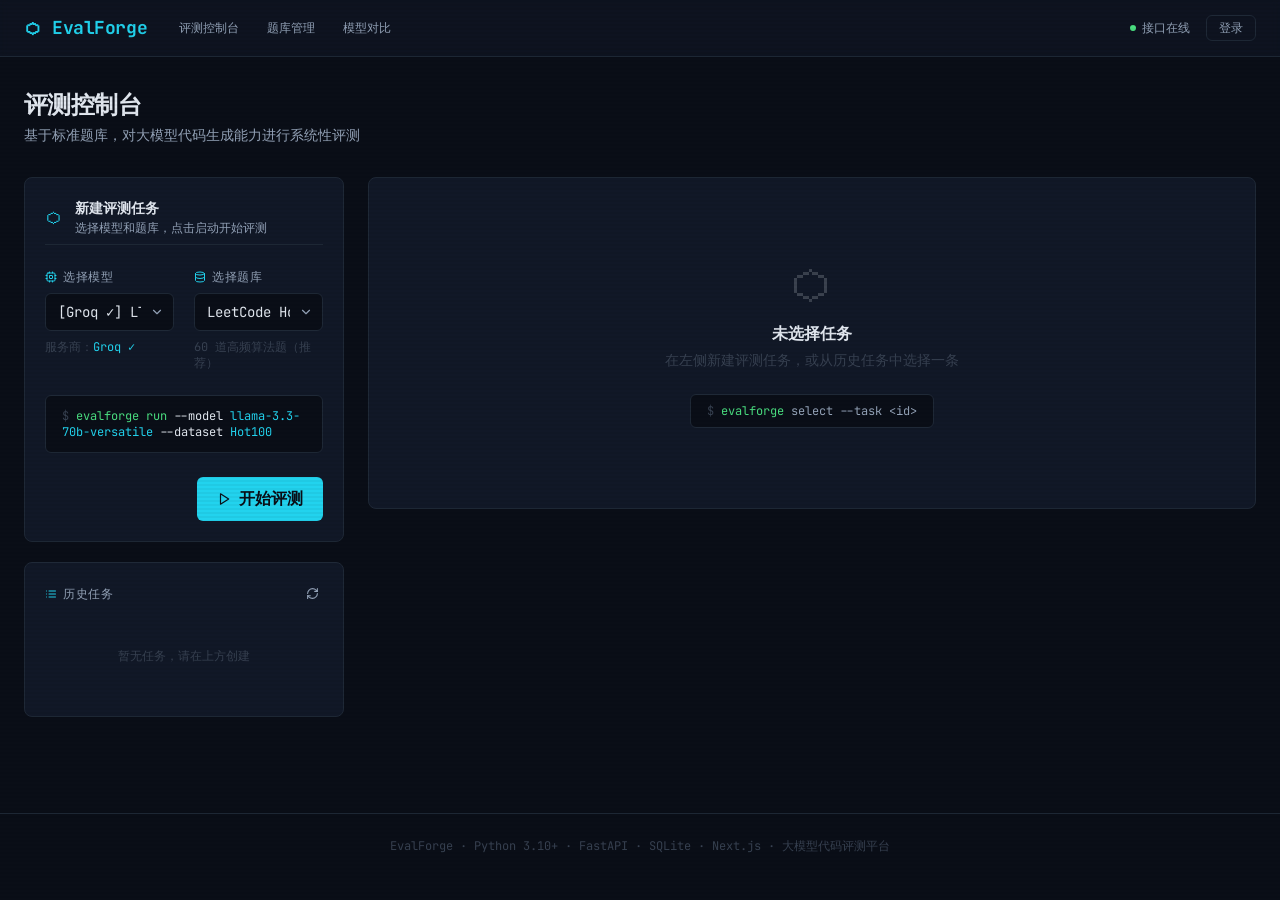
==== commit c92f0940: "fix: update Groq model to llama-3.3-70b-versatile" ====
--- a/kuuga/index.html
+++ b/kuuga/index.html
@@ -1 +1 @@
-<!DOCTYPE html><html lang="zh-CN" class="dark"><head><meta charSet="utf-8"/><meta name="viewport" content="width=device-width, initial-scale=1"/><link rel="stylesheet" href="/kuuga/_next/static/css/1db2085c0e222f49.css" data-precedence="next"/><link rel="preload" as="script" fetchPriority="low" href="/kuuga/_next/static/chunks/webpack-a33e445edca22d2d.js"/><script src="/kuuga/_next/static/chunks/fd9d1056-e521439725319f04.js" async=""></script><script src="/kuuga/_next/static/chunks/23-92d4c357ba23a2ea.js" async=""></script><script src="/kuuga/_next/static/chunks/main-app-7bcfa0a46aa1fc59.js" async=""></script><script src="/kuuga/_next/static/chunks/472-42171ffdb9d1fa2c.js" async=""></script><script src="/kuuga/_next/static/chunks/723-6bcc65c10336c6e2.js" async=""></script><script src="/kuuga/_next/static/chunks/619-507f4618a5c5f058.js" async=""></script><script src="/kuuga/_next/static/chunks/app/page-86c7b0f1cc902612.js" async=""></script><script src="/kuuga/_next/static/chunks/291-35039726b0ab6bb2.js" async=""></script><script src="/kuuga/_next/static/chunks/app/layout-30c3299426cb5853.js" async=""></script><title>EvalForge — 大模型代码评测平台</title><meta name="description" content="大规模评测大模型代码生成质量"/><script src="/kuuga/_next/static/chunks/polyfills-78c92fac7aa8fdd8.js" noModule=""></script></head><body class="scanlines min-h-screen"><header class="border-b border-forge-border bg-forge-surface/60 backdrop-blur-sm sticky top-0 z-50"><div class="max-w-7xl mx-auto px-6 h-14 flex items-center justify-between"><div class="flex items-center gap-5"><a class="text-forge-accent font-bold text-lg tracking-tight hover:brightness-110" href="/kuuga/">⬡ EvalForge</a><nav class="hidden sm:flex items-center gap-1"><a class="px-3 py-1.5 rounded-md text-xs text-forge-subtext hover:text-forge-text hover:bg-forge-muted/20 transition-colors" href="/kuuga/">评测控制台</a><a class="px-3 py-1.5 rounded-md text-xs text-forge-subtext hover:text-forge-text hover:bg-forge-muted/20 transition-colors" href="/kuuga/questions/">题库管理</a><a class="px-3 py-1.5 rounded-md text-xs text-forge-subtext hover:text-forge-text hover:bg-forge-muted/20 transition-colors" href="/kuuga/compare/">模型对比</a></nav></div><div class="flex items-center gap-4 text-xs text-forge-subtext"><span class="flex items-center gap-1.5"><span class="w-1.5 h-1.5 rounded-full bg-forge-green animate-pulse-slow"></span>接口在线</span><span class="text-forge-muted">…</span></div></div></header><main class="max-w-7xl mx-auto px-6 py-8"><div class="space-y-8"><div class="space-y-1"><h1 class="text-2xl font-bold text-forge-text tracking-tight">评测控制台</h1><p class="text-forge-subtext text-sm">基于标准题库，对大模型代码生成能力进行系统性评测</p></div><div class="grid grid-cols-1 lg:grid-cols-[320px_1fr] gap-6 items-start"><div class="space-y-5"><form class="card space-y-6"><div class="flex items-center gap-3 pb-2 border-b border-forge-border"><span class="text-forge-accent text-lg">⬡</span><div><h2 class="text-forge-text font-semibold text-sm">新建评测任务</h2><p class="text-forge-subtext text-xs mt-0.5">选择模型和题库，点击启动开始评测</p></div></div><div class="grid grid-cols-1 sm:grid-cols-2 gap-5"><div class="space-y-2"><label class="flex items-center gap-1.5 text-xs text-forge-subtext uppercase tracking-wider"><svg xmlns="http://www.w3.org/2000/svg" width="12" height="12" viewBox="0 0 24 24" fill="none" stroke="currentColor" stroke-width="2" stroke-linecap="round" stroke-linejoin="round" class="lucide lucide-cpu text-forge-accent"><rect width="16" height="16" x="4" y="4" rx="2"></rect><rect width="6" height="6" x="9" y="9" rx="1"></rect><path d="M15 2v2"></path><path d="M15 20v2"></path><path d="M2 15h2"></path><path d="M2 9h2"></path><path d="M20 15h2"></path><path d="M20 9h2"></path><path d="M9 2v2"></path><path d="M9 20v2"></path></svg>选择模型</label><div class="relative"><select class="input appearance-none pr-8 cursor-pointer"><option value="llama3-70b-8192" selected="">[<!-- -->Groq ✓<!-- -->] <!-- -->Llama3 70B</option><option value="llama-3.1-8b-instant">[<!-- -->Groq ✓<!-- -->] <!-- -->Llama3.1 8B Instant</option><option value="gemma2-9b-it">[<!-- -->Groq ✓<!-- -->] <!-- -->Gemma2 9B</option><option value="gpt-4o">[<!-- -->OpenAI<!-- -->] <!-- -->GPT-4o</option><option value="gpt-4o-mini">[<!-- -->OpenAI<!-- -->] <!-- -->GPT-4o mini</option><option value="deepseek-coder">[<!-- -->DeepSeek<!-- -->] <!-- -->DeepSeek Coder</option><option value="qwen2.5-coder-7b">[<!-- -->Alibaba<!-- -->] <!-- -->Qwen2.5 Coder 7B</option></select><svg xmlns="http://www.w3.org/2000/svg" width="14" height="14" viewBox="0 0 24 24" fill="none" stroke="currentColor" stroke-width="2" stroke-linecap="round" stroke-linejoin="round" class="lucide lucide-chevron-down absolute right-2.5 top-1/2 -translate-y-1/2 text-forge-subtext pointer-events-none"><path d="m6 9 6 6 6-6"></path></svg></div><p class="text-xs text-forge-muted">服务商：<span class="text-forge-accent">Groq ✓</span></p></div><div class="space-y-2"><label class="flex items-center gap-1.5 text-xs text-forge-subtext uppercase tracking-wider"><svg xmlns="http://www.w3.org/2000/svg" width="12" height="12" viewBox="0 0 24 24" fill="none" stroke="currentColor" stroke-width="2" stroke-linecap="round" stroke-linejoin="round" class="lucide lucide-database text-forge-accent"><ellipse cx="12" cy="5" rx="9" ry="3"></ellipse><path d="M3 5V19A9 3 0 0 0 21 19V5"></path><path d="M3 12A9 3 0 0 0 21 12"></path></svg>选择题库</label><div class="relative"><select class="input appearance-none pr-8 cursor-pointer"><option value="Hot100" selected="">LeetCode Hot100</option><option value="HumanEval">HumanEval</option><option value="LeetCode-Easy">LeetCode 简单级</option><option value="字符串处理">字符串处理</option><option value="数据结构">数据结构</option></select><svg xmlns="http://www.w3.org/2000/svg" width="14" height="14" viewBox="0 0 24 24" fill="none" stroke="currentColor" stroke-width="2" stroke-linecap="round" stroke-linejoin="round" class="lucide lucide-chevron-down absolute right-2.5 top-1/2 -translate-y-1/2 text-forge-subtext pointer-events-none"><path d="m6 9 6 6 6-6"></path></svg></div><p class="text-xs text-forge-muted">60 道高频算法题（推荐）</p></div></div><div class="bg-forge-bg border border-forge-border rounded-md px-4 py-3 font-mono text-xs text-forge-subtext"><span class="text-forge-muted">$ </span><span class="text-forge-green">evalforge run</span><span class="text-forge-text"> --model </span><span class="text-forge-accent">llama3-70b-8192</span><span class="text-forge-text"> --dataset </span><span class="text-forge-accent">Hot100</span></div><div class="flex justify-end"><button type="submit" class="btn-primary flex items-center gap-2"><svg xmlns="http://www.w3.org/2000/svg" width="14" height="14" viewBox="0 0 24 24" fill="none" stroke="currentColor" stroke-width="2" stroke-linecap="round" stroke-linejoin="round" class="lucide lucide-play"><polygon points="6 3 20 12 6 21 6 3"></polygon></svg>开始评测</button></div></form><div class="card space-y-3"><div class="flex items-center justify-between"><h3 class="text-xs uppercase tracking-wider text-forge-subtext flex items-center gap-1.5"><svg xmlns="http://www.w3.org/2000/svg" width="12" height="12" viewBox="0 0 24 24" fill="none" stroke="currentColor" stroke-width="2" stroke-linecap="round" stroke-linejoin="round" class="lucide lucide-list text-forge-accent"><line x1="8" x2="21" y1="6" y2="6"></line><line x1="8" x2="21" y1="12" y2="12"></line><line x1="8" x2="21" y1="18" y2="18"></line><line x1="3" x2="3.01" y1="6" y2="6"></line><line x1="3" x2="3.01" y1="12" y2="12"></line><line x1="3" x2="3.01" y1="18" y2="18"></line></svg>历史任务</h3><button class="text-forge-subtext hover:text-forge-accent transition-colors p-1 rounded" title="Refresh"><svg xmlns="http://www.w3.org/2000/svg" width="13" height="13" viewBox="0 0 24 24" fill="none" stroke="currentColor" stroke-width="2" stroke-linecap="round" stroke-linejoin="round" class="lucide lucide-refresh-cw"><path d="M3 12a9 9 0 0 1 9-9 9.75 9.75 0 0 1 6.74 2.74L21 8"></path><path d="M21 3v5h-5"></path><path d="M21 12a9 9 0 0 1-9 9 9.75 9.75 0 0 1-6.74-2.74L3 16"></path><path d="M8 16H3v5"></path></svg></button></div><div class="text-center py-8 text-forge-muted text-xs">暂无任务，请在上方创建</div></div></div><div class="space-y-5"><div class="card flex flex-col items-center justify-center py-20 text-center gap-4"><div class="text-5xl opacity-20 select-none">⬡</div><div><p class="text-forge-text font-semibold mb-1">未选择任务</p><p class="text-forge-muted text-sm">在左侧新建评测任务，或从历史任务中选择一条</p></div><div class="mt-2 font-mono text-xs text-forge-muted bg-forge-bg border border-forge-border rounded-md px-4 py-2"><span class="text-forge-muted">$ </span><span class="text-forge-green">evalforge</span><span class="text-forge-subtext"> select --task &lt;id&gt;</span></div></div></div></div></div></main><footer class="border-t border-forge-border mt-16 py-6 text-center text-xs text-forge-muted">EvalForge · Python 3.10+ · FastAPI · SQLite · Next.js · 大模型代码评测平台</footer><script src="/kuuga/_next/static/chunks/webpack-a33e445edca22d2d.js" async=""></script><script>(self.__next_f=self.__next_f||[]).push([0]);self.__next_f.push([2,null])</script><script>self.__next_f.push([1,"1:HL[\"/kuuga/_next/static/css/1db2085c0e222f49.css\",\"style\"]\n"])</script><script>self.__next_f.push([1,"2:I[95751,[],\"\"]\n4:I[66513,[],\"ClientPageRoot\"]\n5:I[2103,[\"472\",\"static/chunks/472-42171ffdb9d1fa2c.js\",\"723\",\"static/chunks/723-6bcc65c10336c6e2.js\",\"619\",\"static/chunks/619-507f4618a5c5f058.js\",\"931\",\"static/chunks/app/page-86c7b0f1cc902612.js\"],\"default\"]\n6:I[93463,[\"291\",\"static/chunks/291-35039726b0ab6bb2.js\",\"185\",\"static/chunks/app/layout-30c3299426cb5853.js\"],\"AuthProvider\"]\n7:I[231,[\"291\",\"static/chunks/291-35039726b0ab6bb2.js\",\"185\",\"static/chunks/app/layout-30c3299426cb5853.js\"],\"\"]\n8:I[15423,[\"291\",\"static/chunks/291-35039726b0ab6bb2.js\",\"185\",\"static/chunks/app/layout-30c3299426cb5853.js\"],\"default\"]\n9:I[39275,[],\"\"]\na:I[61343,[],\"\"]\nc:I[76130,[],\"\"]\nd:[]\n"])</script><script>self.__next_f.push([1,"0:[[[\"$\",\"link\",\"0\",{\"rel\":\"stylesheet\",\"href\":\"/kuuga/_next/static/css/1db2085c0e222f49.css\",\"precedence\":\"next\",\"crossOrigin\":\"$undefined\"}]],[\"$\",\"$L2\",null,{\"buildId\":\"mvWD5jKE6nmqlA_kcbGRO\",\"assetPrefix\":\"/kuuga\",\"initialCanonicalUrl\":\"/\",\"initialTree\":[\"\",{\"children\":[\"__PAGE__\",{}]},\"$undefined\",\"$undefined\",true],\"initialSeedData\":[\"\",{\"children\":[\"__PAGE__\",{},[[\"$L3\",[\"$\",\"$L4\",null,{\"props\":{\"params\":{},\"searchParams\":{}},\"Component\":\"$5\"}]],null],null]},[[\"$\",\"html\",null,{\"lang\":\"zh-CN\",\"className\":\"dark\",\"children\":[\"$\",\"body\",null,{\"className\":\"scanlines min-h-screen\",\"children\":[\"$\",\"$L6\",null,{\"children\":[[\"$\",\"header\",null,{\"className\":\"border-b border-forge-border bg-forge-surface/60 backdrop-blur-sm sticky top-0 z-50\",\"children\":[\"$\",\"div\",null,{\"className\":\"max-w-7xl mx-auto px-6 h-14 flex items-center justify-between\",\"children\":[[\"$\",\"div\",null,{\"className\":\"flex items-center gap-5\",\"children\":[[\"$\",\"$L7\",null,{\"href\":\"/\",\"className\":\"text-forge-accent font-bold text-lg tracking-tight hover:brightness-110\",\"children\":\"⬡ EvalForge\"}],[\"$\",\"nav\",null,{\"className\":\"hidden sm:flex items-center gap-1\",\"children\":[[\"$\",\"$L7\",null,{\"href\":\"/\",\"className\":\"px-3 py-1.5 rounded-md text-xs text-forge-subtext hover:text-forge-text hover:bg-forge-muted/20 transition-colors\",\"children\":\"评测控制台\"}],[\"$\",\"$L7\",null,{\"href\":\"/questions\",\"className\":\"px-3 py-1.5 rounded-md text-xs text-forge-subtext hover:text-forge-text hover:bg-forge-muted/20 transition-colors\",\"children\":\"题库管理\"}],[\"$\",\"$L7\",null,{\"href\":\"/compare\",\"className\":\"px-3 py-1.5 rounded-md text-xs text-forge-subtext hover:text-forge-text hover:bg-forge-muted/20 transition-colors\",\"children\":\"模型对比\"}]]}]]}],[\"$\",\"div\",null,{\"className\":\"flex items-center gap-4 text-xs text-forge-subtext\",\"children\":[[\"$\",\"span\",null,{\"className\":\"flex items-center gap-1.5\",\"children\":[[\"$\",\"span\",null,{\"className\":\"w-1.5 h-1.5 rounded-full bg-forge-green animate-pulse-slow\"}],\"接口在线\"]}],[\"$\",\"$L8\",null,{}]]}]]}]}],[\"$\",\"main\",null,{\"className\":\"max-w-7xl mx-auto px-6 py-8\",\"children\":[\"$\",\"$L9\",null,{\"parallelRouterKey\":\"children\",\"segmentPath\":[\"children\"],\"error\":\"$undefined\",\"errorStyles\":\"$undefined\",\"errorScripts\":\"$undefined\",\"template\":[\"$\",\"$La\",null,{}],\"templateStyles\":\"$undefined\",\"templateScripts\":\"$undefined\",\"notFound\":[[\"$\",\"title\",null,{\"children\":\"404: This page could not be found.\"}],[\"$\",\"div\",null,{\"style\":{\"fontFamily\":\"system-ui,\\\"Segoe UI\\\",Roboto,Helvetica,Arial,sans-serif,\\\"Apple Color Emoji\\\",\\\"Segoe UI Emoji\\\"\",\"height\":\"100vh\",\"textAlign\":\"center\",\"display\":\"flex\",\"flexDirection\":\"column\",\"alignItems\":\"center\",\"justifyContent\":\"center\"},\"children\":[\"$\",\"div\",null,{\"children\":[[\"$\",\"style\",null,{\"dangerouslySetInnerHTML\":{\"__html\":\"body{color:#000;background:#fff;margin:0}.next-error-h1{border-right:1px solid rgba(0,0,0,.3)}@media (prefers-color-scheme:dark){body{color:#fff;background:#000}.next-error-h1{border-right:1px solid rgba(255,255,255,.3)}}\"}}],[\"$\",\"h1\",null,{\"className\":\"next-error-h1\",\"style\":{\"display\":\"inline-block\",\"margin\":\"0 20px 0 0\",\"padding\":\"0 23px 0 0\",\"fontSize\":24,\"fontWeight\":500,\"verticalAlign\":\"top\",\"lineHeight\":\"49px\"},\"children\":\"404\"}],[\"$\",\"div\",null,{\"style\":{\"display\":\"inline-block\"},\"children\":[\"$\",\"h2\",null,{\"style\":{\"fontSize\":14,\"fontWeight\":400,\"lineHeight\":\"49px\",\"margin\":0},\"children\":\"This page could not be found.\"}]}]]}]}]],\"notFoundStyles\":[],\"styles\":null}]}],[\"$\",\"footer\",null,{\"className\":\"border-t border-forge-border mt-16 py-6 text-center text-xs text-forge-muted\",\"children\":\"EvalForge · Python 3.10+ · FastAPI · SQLite · Next.js · 大模型代码评测平台\"}]]}]}]}],null],null],\"couldBeIntercepted\":false,\"initialHead\":[false,\"$Lb\"],\"globalErrorComponent\":\"$c\",\"missingSlots\":\"$Wd\"}]]\n"])</script><script>self.__next_f.push([1,"b:[[\"$\",\"meta\",\"0\",{\"name\":\"viewport\",\"content\":\"width=device-width, initial-scale=1\"}],[\"$\",\"meta\",\"1\",{\"charSet\":\"utf-8\"}],[\"$\",\"title\",\"2\",{\"children\":\"EvalForge — 大模型代码评测平台\"}],[\"$\",\"meta\",\"3\",{\"name\":\"description\",\"content\":\"大规模评测大模型代码生成质量\"}]]\n3:null\n"])</script></body></html>+<!DOCTYPE html><html lang="zh-CN" class="dark"><head><meta charSet="utf-8"/><meta name="viewport" content="width=device-width, initial-scale=1"/><link rel="stylesheet" href="/kuuga/_next/static/css/1db2085c0e222f49.css" data-precedence="next"/><link rel="preload" as="script" fetchPriority="low" href="/kuuga/_next/static/chunks/webpack-a33e445edca22d2d.js"/><script src="/kuuga/_next/static/chunks/fd9d1056-e521439725319f04.js" async=""></script><script src="/kuuga/_next/static/chunks/23-92d4c357ba23a2ea.js" async=""></script><script src="/kuuga/_next/static/chunks/main-app-7bcfa0a46aa1fc59.js" async=""></script><script src="/kuuga/_next/static/chunks/472-42171ffdb9d1fa2c.js" async=""></script><script src="/kuuga/_next/static/chunks/723-6bcc65c10336c6e2.js" async=""></script><script src="/kuuga/_next/static/chunks/619-507f4618a5c5f058.js" async=""></script><script src="/kuuga/_next/static/chunks/app/page-88e9b7cc02574150.js" async=""></script><script src="/kuuga/_next/static/chunks/291-35039726b0ab6bb2.js" async=""></script><script src="/kuuga/_next/static/chunks/app/layout-30c3299426cb5853.js" async=""></script><title>EvalForge — 大模型代码评测平台</title><meta name="description" content="大规模评测大模型代码生成质量"/><script src="/kuuga/_next/static/chunks/polyfills-78c92fac7aa8fdd8.js" noModule=""></script></head><body class="scanlines min-h-screen"><header class="border-b border-forge-border bg-forge-surface/60 backdrop-blur-sm sticky top-0 z-50"><div class="max-w-7xl mx-auto px-6 h-14 flex items-center justify-between"><div class="flex items-center gap-5"><a class="text-forge-accent font-bold text-lg tracking-tight hover:brightness-110" href="/kuuga/">⬡ EvalForge</a><nav class="hidden sm:flex items-center gap-1"><a class="px-3 py-1.5 rounded-md text-xs text-forge-subtext hover:text-forge-text hover:bg-forge-muted/20 transition-colors" href="/kuuga/">评测控制台</a><a class="px-3 py-1.5 rounded-md text-xs text-forge-subtext hover:text-forge-text hover:bg-forge-muted/20 transition-colors" href="/kuuga/questions/">题库管理</a><a class="px-3 py-1.5 rounded-md text-xs text-forge-subtext hover:text-forge-text hover:bg-forge-muted/20 transition-colors" href="/kuuga/compare/">模型对比</a></nav></div><div class="flex items-center gap-4 text-xs text-forge-subtext"><span class="flex items-center gap-1.5"><span class="w-1.5 h-1.5 rounded-full bg-forge-green animate-pulse-slow"></span>接口在线</span><span class="text-forge-muted">…</span></div></div></header><main class="max-w-7xl mx-auto px-6 py-8"><div class="space-y-8"><div class="space-y-1"><h1 class="text-2xl font-bold text-forge-text tracking-tight">评测控制台</h1><p class="text-forge-subtext text-sm">基于标准题库，对大模型代码生成能力进行系统性评测</p></div><div class="grid grid-cols-1 lg:grid-cols-[320px_1fr] gap-6 items-start"><div class="space-y-5"><form class="card space-y-6"><div class="flex items-center gap-3 pb-2 border-b border-forge-border"><span class="text-forge-accent text-lg">⬡</span><div><h2 class="text-forge-text font-semibold text-sm">新建评测任务</h2><p class="text-forge-subtext text-xs mt-0.5">选择模型和题库，点击启动开始评测</p></div></div><div class="grid grid-cols-1 sm:grid-cols-2 gap-5"><div class="space-y-2"><label class="flex items-center gap-1.5 text-xs text-forge-subtext uppercase tracking-wider"><svg xmlns="http://www.w3.org/2000/svg" width="12" height="12" viewBox="0 0 24 24" fill="none" stroke="currentColor" stroke-width="2" stroke-linecap="round" stroke-linejoin="round" class="lucide lucide-cpu text-forge-accent"><rect width="16" height="16" x="4" y="4" rx="2"></rect><rect width="6" height="6" x="9" y="9" rx="1"></rect><path d="M15 2v2"></path><path d="M15 20v2"></path><path d="M2 15h2"></path><path d="M2 9h2"></path><path d="M20 15h2"></path><path d="M20 9h2"></path><path d="M9 2v2"></path><path d="M9 20v2"></path></svg>选择模型</label><div class="relative"><select class="input appearance-none pr-8 cursor-pointer"><option value="llama-3.3-70b-versatile" selected="">[<!-- -->Groq ✓<!-- -->] <!-- -->Llama3.3 70B</option><option value="llama-3.1-8b-instant">[<!-- -->Groq ✓<!-- -->] <!-- -->Llama3.1 8B Instant</option><option value="gemma2-9b-it">[<!-- -->Groq ✓<!-- -->] <!-- -->Gemma2 9B</option><option value="gpt-4o">[<!-- -->OpenAI<!-- -->] <!-- -->GPT-4o</option><option value="gpt-4o-mini">[<!-- -->OpenAI<!-- -->] <!-- -->GPT-4o mini</option><option value="deepseek-coder">[<!-- -->DeepSeek<!-- -->] <!-- -->DeepSeek Coder</option><option value="qwen2.5-coder-7b">[<!-- -->Alibaba<!-- -->] <!-- -->Qwen2.5 Coder 7B</option></select><svg xmlns="http://www.w3.org/2000/svg" width="14" height="14" viewBox="0 0 24 24" fill="none" stroke="currentColor" stroke-width="2" stroke-linecap="round" stroke-linejoin="round" class="lucide lucide-chevron-down absolute right-2.5 top-1/2 -translate-y-1/2 text-forge-subtext pointer-events-none"><path d="m6 9 6 6 6-6"></path></svg></div><p class="text-xs text-forge-muted">服务商：<span class="text-forge-accent">Groq ✓</span></p></div><div class="space-y-2"><label class="flex items-center gap-1.5 text-xs text-forge-subtext uppercase tracking-wider"><svg xmlns="http://www.w3.org/2000/svg" width="12" height="12" viewBox="0 0 24 24" fill="none" stroke="currentColor" stroke-width="2" stroke-linecap="round" stroke-linejoin="round" class="lucide lucide-database text-forge-accent"><ellipse cx="12" cy="5" rx="9" ry="3"></ellipse><path d="M3 5V19A9 3 0 0 0 21 19V5"></path><path d="M3 12A9 3 0 0 0 21 12"></path></svg>选择题库</label><div class="relative"><select class="input appearance-none pr-8 cursor-pointer"><option value="Hot100" selected="">LeetCode Hot100</option><option value="HumanEval">HumanEval</option><option value="LeetCode-Easy">LeetCode 简单级</option><option value="字符串处理">字符串处理</option><option value="数据结构">数据结构</option></select><svg xmlns="http://www.w3.org/2000/svg" width="14" height="14" viewBox="0 0 24 24" fill="none" stroke="currentColor" stroke-width="2" stroke-linecap="round" stroke-linejoin="round" class="lucide lucide-chevron-down absolute right-2.5 top-1/2 -translate-y-1/2 text-forge-subtext pointer-events-none"><path d="m6 9 6 6 6-6"></path></svg></div><p class="text-xs text-forge-muted">60 道高频算法题（推荐）</p></div></div><div class="bg-forge-bg border border-forge-border rounded-md px-4 py-3 font-mono text-xs text-forge-subtext"><span class="text-forge-muted">$ </span><span class="text-forge-green">evalforge run</span><span class="text-forge-text"> --model </span><span class="text-forge-accent">llama-3.3-70b-versatile</span><span class="text-forge-text"> --dataset </span><span class="text-forge-accent">Hot100</span></div><div class="flex justify-end"><button type="submit" class="btn-primary flex items-center gap-2"><svg xmlns="http://www.w3.org/2000/svg" width="14" height="14" viewBox="0 0 24 24" fill="none" stroke="currentColor" stroke-width="2" stroke-linecap="round" stroke-linejoin="round" class="lucide lucide-play"><polygon points="6 3 20 12 6 21 6 3"></polygon></svg>开始评测</button></div></form><div class="card space-y-3"><div class="flex items-center justify-between"><h3 class="text-xs uppercase tracking-wider text-forge-subtext flex items-center gap-1.5"><svg xmlns="http://www.w3.org/2000/svg" width="12" height="12" viewBox="0 0 24 24" fill="none" stroke="currentColor" stroke-width="2" stroke-linecap="round" stroke-linejoin="round" class="lucide lucide-list text-forge-accent"><line x1="8" x2="21" y1="6" y2="6"></line><line x1="8" x2="21" y1="12" y2="12"></line><line x1="8" x2="21" y1="18" y2="18"></line><line x1="3" x2="3.01" y1="6" y2="6"></line><line x1="3" x2="3.01" y1="12" y2="12"></line><line x1="3" x2="3.01" y1="18" y2="18"></line></svg>历史任务</h3><button class="text-forge-subtext hover:text-forge-accent transition-colors p-1 rounded" title="Refresh"><svg xmlns="http://www.w3.org/2000/svg" width="13" height="13" viewBox="0 0 24 24" fill="none" stroke="currentColor" stroke-width="2" stroke-linecap="round" stroke-linejoin="round" class="lucide lucide-refresh-cw"><path d="M3 12a9 9 0 0 1 9-9 9.75 9.75 0 0 1 6.74 2.74L21 8"></path><path d="M21 3v5h-5"></path><path d="M21 12a9 9 0 0 1-9 9 9.75 9.75 0 0 1-6.74-2.74L3 16"></path><path d="M8 16H3v5"></path></svg></button></div><div class="text-center py-8 text-forge-muted text-xs">暂无任务，请在上方创建</div></div></div><div class="space-y-5"><div class="card flex flex-col items-center justify-center py-20 text-center gap-4"><div class="text-5xl opacity-20 select-none">⬡</div><div><p class="text-forge-text font-semibold mb-1">未选择任务</p><p class="text-forge-muted text-sm">在左侧新建评测任务，或从历史任务中选择一条</p></div><div class="mt-2 font-mono text-xs text-forge-muted bg-forge-bg border border-forge-border rounded-md px-4 py-2"><span class="text-forge-muted">$ </span><span class="text-forge-green">evalforge</span><span class="text-forge-subtext"> select --task &lt;id&gt;</span></div></div></div></div></div></main><footer class="border-t border-forge-border mt-16 py-6 text-center text-xs text-forge-muted">EvalForge · Python 3.10+ · FastAPI · SQLite · Next.js · 大模型代码评测平台</footer><script src="/kuuga/_next/static/chunks/webpack-a33e445edca22d2d.js" async=""></script><script>(self.__next_f=self.__next_f||[]).push([0]);self.__next_f.push([2,null])</script><script>self.__next_f.push([1,"1:HL[\"/kuuga/_next/static/css/1db2085c0e222f49.css\",\"style\"]\n"])</script><script>self.__next_f.push([1,"2:I[95751,[],\"\"]\n4:I[66513,[],\"ClientPageRoot\"]\n5:I[2103,[\"472\",\"static/chunks/472-42171ffdb9d1fa2c.js\",\"723\",\"static/chunks/723-6bcc65c10336c6e2.js\",\"619\",\"static/chunks/619-507f4618a5c5f058.js\",\"931\",\"static/chunks/app/page-88e9b7cc02574150.js\"],\"default\"]\n6:I[93463,[\"291\",\"static/chunks/291-35039726b0ab6bb2.js\",\"185\",\"static/chunks/app/layout-30c3299426cb5853.js\"],\"AuthProvider\"]\n7:I[231,[\"291\",\"static/chunks/291-35039726b0ab6bb2.js\",\"185\",\"static/chunks/app/layout-30c3299426cb5853.js\"],\"\"]\n8:I[15423,[\"291\",\"static/chunks/291-35039726b0ab6bb2.js\",\"185\",\"static/chunks/app/layout-30c3299426cb5853.js\"],\"default\"]\n9:I[39275,[],\"\"]\na:I[61343,[],\"\"]\nc:I[76130,[],\"\"]\nd:[]\n"])</script><script>self.__next_f.push([1,"0:[[[\"$\",\"link\",\"0\",{\"rel\":\"stylesheet\",\"href\":\"/kuuga/_next/static/css/1db2085c0e222f49.css\",\"precedence\":\"next\",\"crossOrigin\":\"$undefined\"}]],[\"$\",\"$L2\",null,{\"buildId\":\"7Y7UC7hi6bpQNGxfMLBhC\",\"assetPrefix\":\"/kuuga\",\"initialCanonicalUrl\":\"/\",\"initialTree\":[\"\",{\"children\":[\"__PAGE__\",{}]},\"$undefined\",\"$undefined\",true],\"initialSeedData\":[\"\",{\"children\":[\"__PAGE__\",{},[[\"$L3\",[\"$\",\"$L4\",null,{\"props\":{\"params\":{},\"searchParams\":{}},\"Component\":\"$5\"}]],null],null]},[[\"$\",\"html\",null,{\"lang\":\"zh-CN\",\"className\":\"dark\",\"children\":[\"$\",\"body\",null,{\"className\":\"scanlines min-h-screen\",\"children\":[\"$\",\"$L6\",null,{\"children\":[[\"$\",\"header\",null,{\"className\":\"border-b border-forge-border bg-forge-surface/60 backdrop-blur-sm sticky top-0 z-50\",\"children\":[\"$\",\"div\",null,{\"className\":\"max-w-7xl mx-auto px-6 h-14 flex items-center justify-between\",\"children\":[[\"$\",\"div\",null,{\"className\":\"flex items-center gap-5\",\"children\":[[\"$\",\"$L7\",null,{\"href\":\"/\",\"className\":\"text-forge-accent font-bold text-lg tracking-tight hover:brightness-110\",\"children\":\"⬡ EvalForge\"}],[\"$\",\"nav\",null,{\"className\":\"hidden sm:flex items-center gap-1\",\"children\":[[\"$\",\"$L7\",null,{\"href\":\"/\",\"className\":\"px-3 py-1.5 rounded-md text-xs text-forge-subtext hover:text-forge-text hover:bg-forge-muted/20 transition-colors\",\"children\":\"评测控制台\"}],[\"$\",\"$L7\",null,{\"href\":\"/questions\",\"className\":\"px-3 py-1.5 rounded-md text-xs text-forge-subtext hover:text-forge-text hover:bg-forge-muted/20 transition-colors\",\"children\":\"题库管理\"}],[\"$\",\"$L7\",null,{\"href\":\"/compare\",\"className\":\"px-3 py-1.5 rounded-md text-xs text-forge-subtext hover:text-forge-text hover:bg-forge-muted/20 transition-colors\",\"children\":\"模型对比\"}]]}]]}],[\"$\",\"div\",null,{\"className\":\"flex items-center gap-4 text-xs text-forge-subtext\",\"children\":[[\"$\",\"span\",null,{\"className\":\"flex items-center gap-1.5\",\"children\":[[\"$\",\"span\",null,{\"className\":\"w-1.5 h-1.5 rounded-full bg-forge-green animate-pulse-slow\"}],\"接口在线\"]}],[\"$\",\"$L8\",null,{}]]}]]}]}],[\"$\",\"main\",null,{\"className\":\"max-w-7xl mx-auto px-6 py-8\",\"children\":[\"$\",\"$L9\",null,{\"parallelRouterKey\":\"children\",\"segmentPath\":[\"children\"],\"error\":\"$undefined\",\"errorStyles\":\"$undefined\",\"errorScripts\":\"$undefined\",\"template\":[\"$\",\"$La\",null,{}],\"templateStyles\":\"$undefined\",\"templateScripts\":\"$undefined\",\"notFound\":[[\"$\",\"title\",null,{\"children\":\"404: This page could not be found.\"}],[\"$\",\"div\",null,{\"style\":{\"fontFamily\":\"system-ui,\\\"Segoe UI\\\",Roboto,Helvetica,Arial,sans-serif,\\\"Apple Color Emoji\\\",\\\"Segoe UI Emoji\\\"\",\"height\":\"100vh\",\"textAlign\":\"center\",\"display\":\"flex\",\"flexDirection\":\"column\",\"alignItems\":\"center\",\"justifyContent\":\"center\"},\"children\":[\"$\",\"div\",null,{\"children\":[[\"$\",\"style\",null,{\"dangerouslySetInnerHTML\":{\"__html\":\"body{color:#000;background:#fff;margin:0}.next-error-h1{border-right:1px solid rgba(0,0,0,.3)}@media (prefers-color-scheme:dark){body{color:#fff;background:#000}.next-error-h1{border-right:1px solid rgba(255,255,255,.3)}}\"}}],[\"$\",\"h1\",null,{\"className\":\"next-error-h1\",\"style\":{\"display\":\"inline-block\",\"margin\":\"0 20px 0 0\",\"padding\":\"0 23px 0 0\",\"fontSize\":24,\"fontWeight\":500,\"verticalAlign\":\"top\",\"lineHeight\":\"49px\"},\"children\":\"404\"}],[\"$\",\"div\",null,{\"style\":{\"display\":\"inline-block\"},\"children\":[\"$\",\"h2\",null,{\"style\":{\"fontSize\":14,\"fontWeight\":400,\"lineHeight\":\"49px\",\"margin\":0},\"children\":\"This page could not be found.\"}]}]]}]}]],\"notFoundStyles\":[],\"styles\":null}]}],[\"$\",\"footer\",null,{\"className\":\"border-t border-forge-border mt-16 py-6 text-center text-xs text-forge-muted\",\"children\":\"EvalForge · Python 3.10+ · FastAPI · SQLite · Next.js · 大模型代码评测平台\"}]]}]}]}],null],null],\"couldBeIntercepted\":false,\"initialHead\":[false,\"$Lb\"],\"globalErrorComponent\":\"$c\",\"missingSlots\":\"$Wd\"}]]\n"])</script><script>self.__next_f.push([1,"b:[[\"$\",\"meta\",\"0\",{\"name\":\"viewport\",\"content\":\"width=device-width, initial-scale=1\"}],[\"$\",\"meta\",\"1\",{\"charSet\":\"utf-8\"}],[\"$\",\"title\",\"2\",{\"children\":\"EvalForge — 大模型代码评测平台\"}],[\"$\",\"meta\",\"3\",{\"name\":\"description\",\"content\":\"大规模评测大模型代码生成质量\"}]]\n3:null\n"])</script></body></html>
